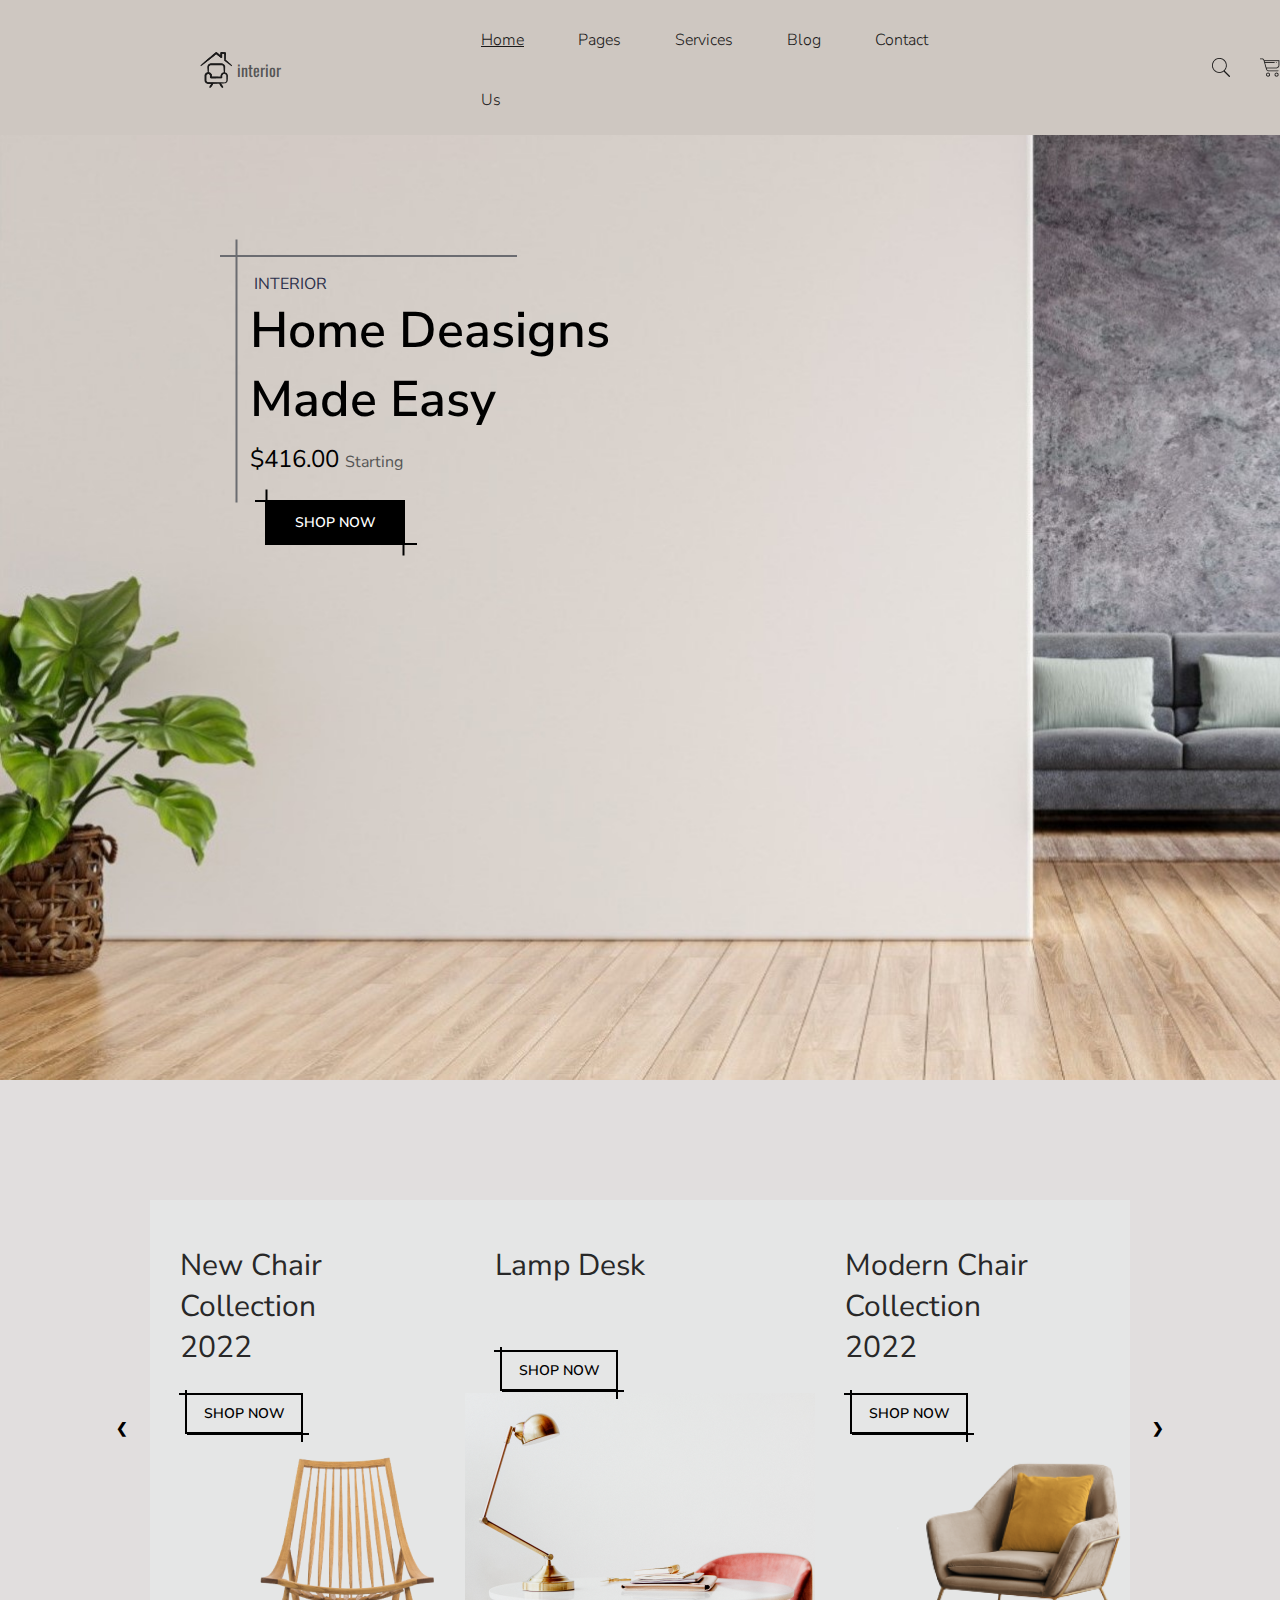
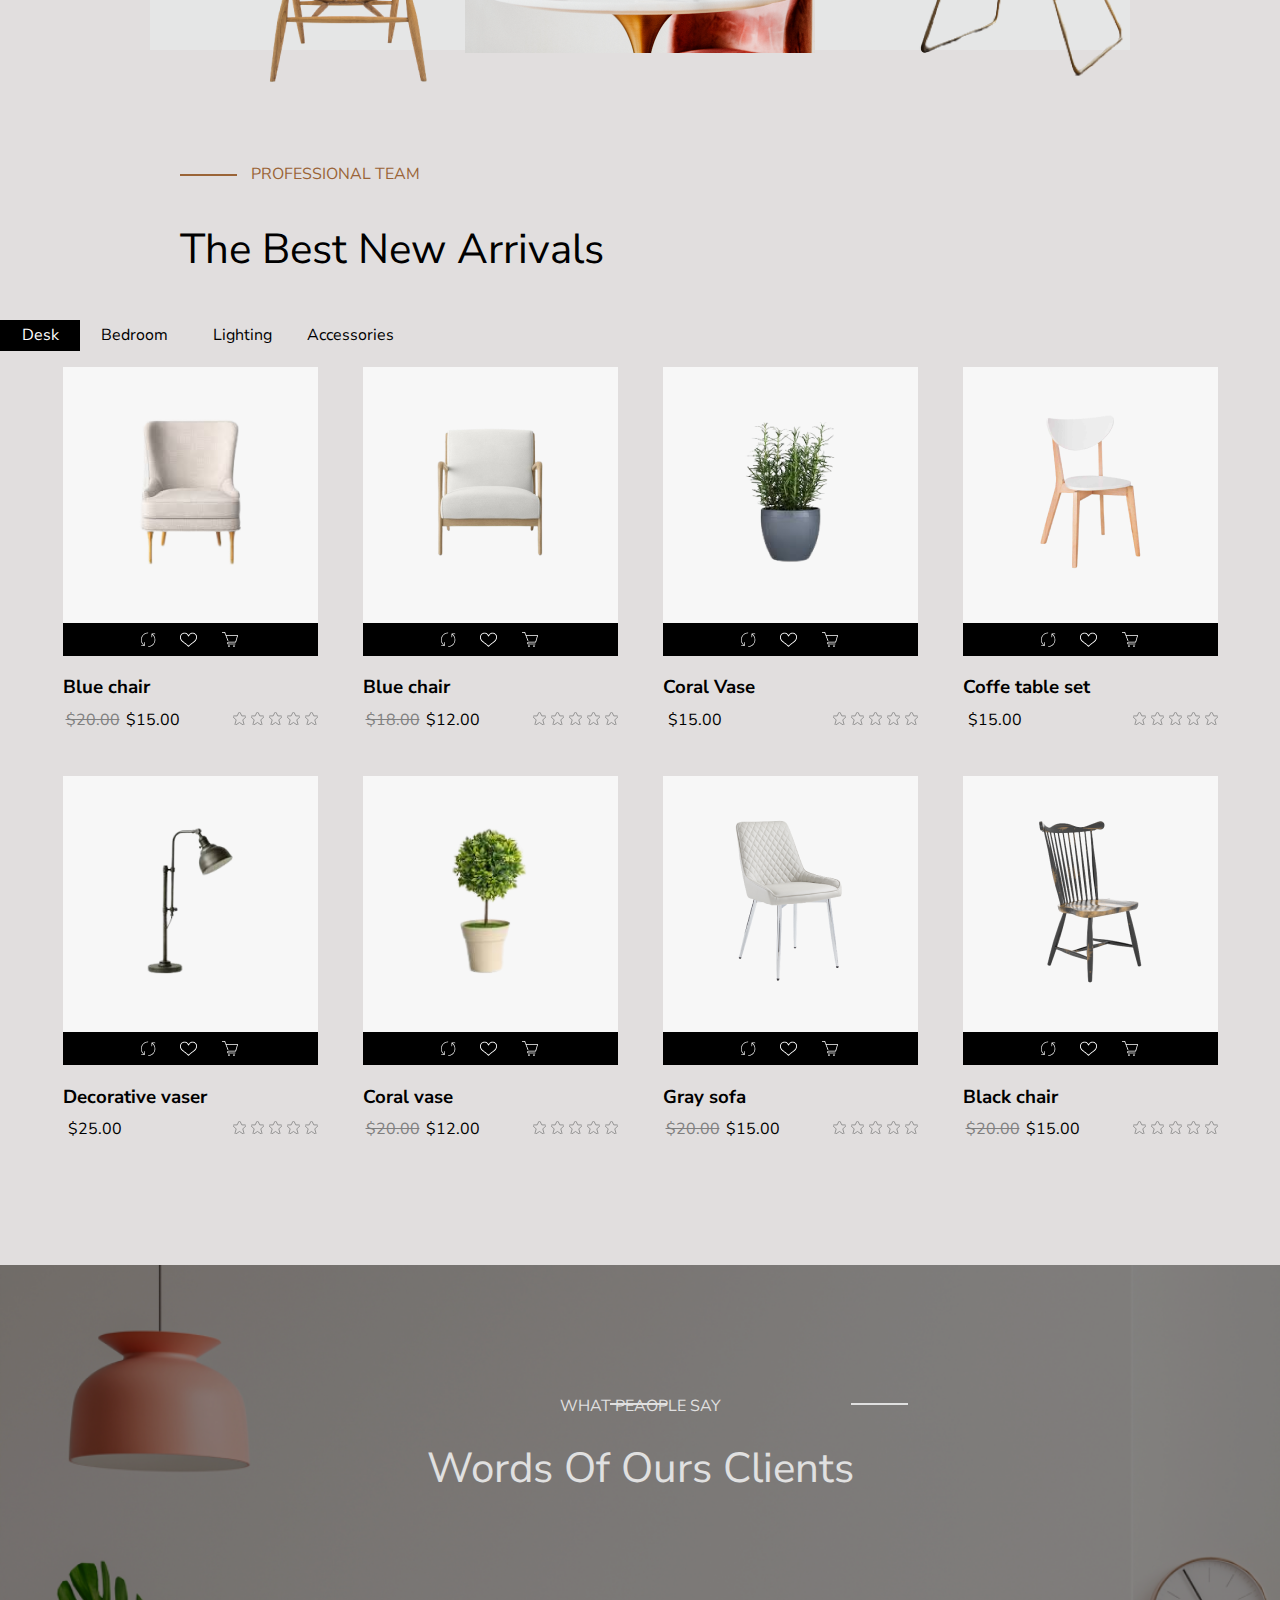
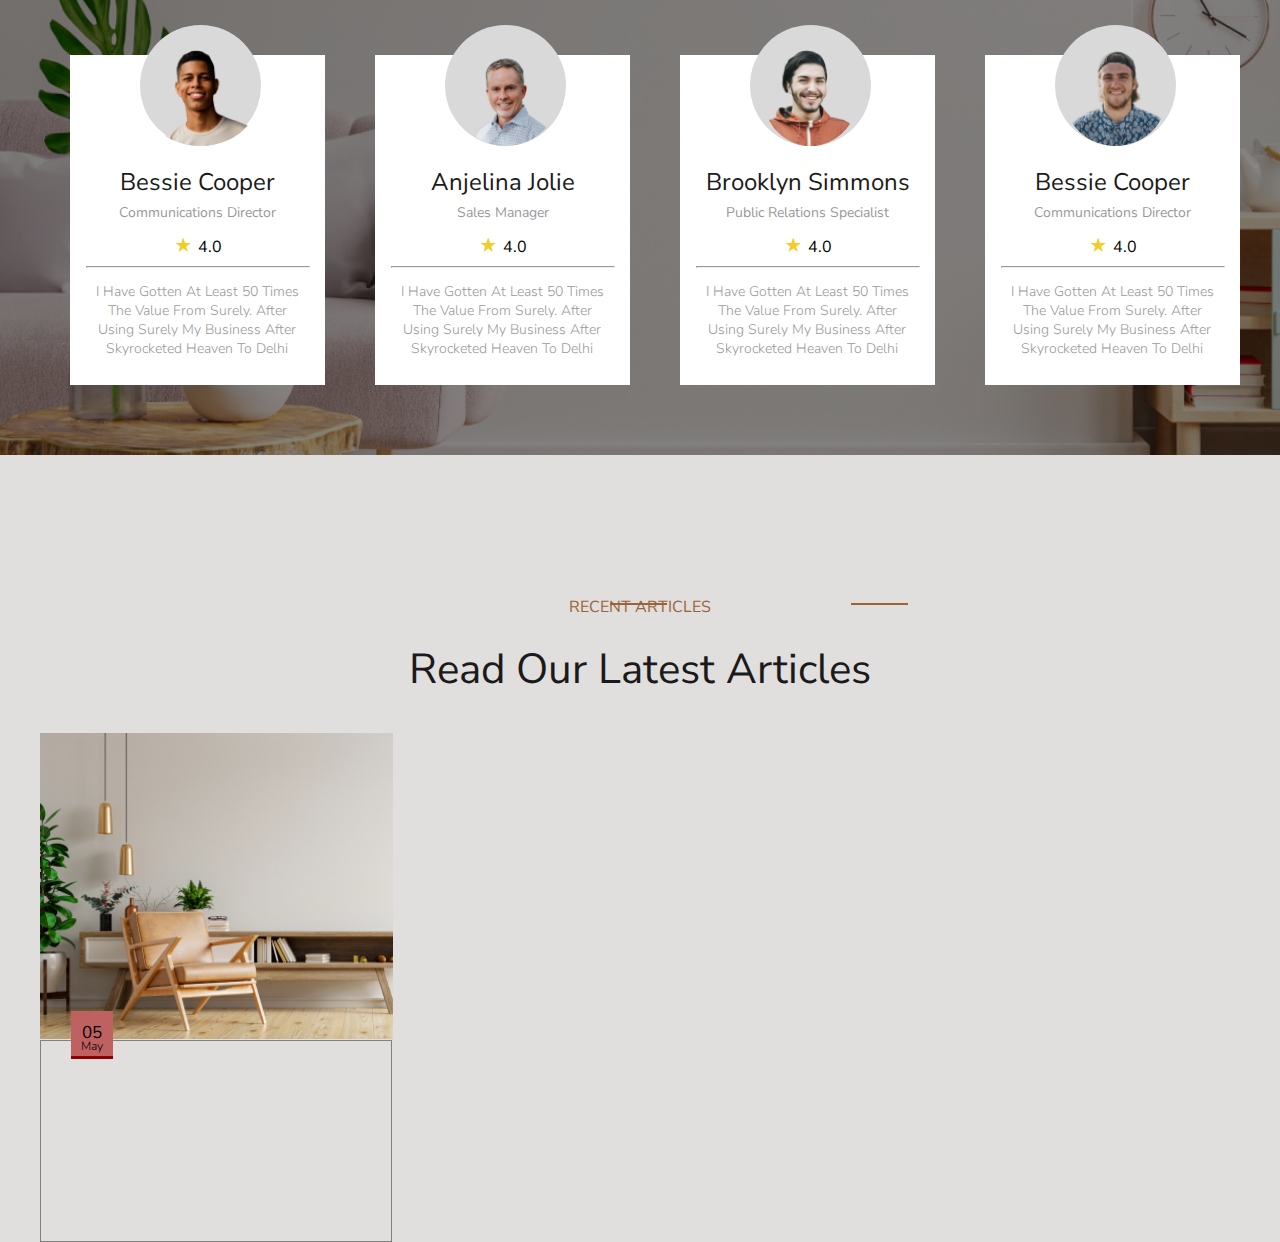
==== index.html @ dc1e921d "First" ====
<!DOCTYPE html>
<html lang="en">

<head>
    <meta charset="UTF-8">
    <meta name="viewport" content="width=device-width, initial-scale=1.0">
    <link rel="preconnect" href="https://fonts.googleapis.com">
    <link rel="preconnect" href="https://fonts.gstatic.com" crossorigin>
    <link href="https://fonts.googleapis.com/css2?family=Oswald:wght@200..700&display=swap" rel="stylesheet">
    <link rel="preconnect" href="https://fonts.googleapis.com">
    <link rel="preconnect" href="https://fonts.gstatic.com" crossorigin>
    <link href="https://fonts.googleapis.com/css2?family=Nunito+Sans:ital,opsz,wght@0,6..12,200..1000;1,6..12,200..1000&display=swap"
        rel="stylesheet">
    <link rel="apple-touch-icon" sizes="180x180" href="images/apple-touch-icon.png">
    <link rel="icon" type="image/png" sizes="32x32" href="images/favicon-32x32.png">
    <link rel="icon" type="image/png" sizes="16x16" href="images/favicon-16x16.png">
    <link rel="manifest" href="images/site.webmanifest">
    <link rel="stylesheet" href="styless/style_header.css">
    <link rel="stylesheet" href="styless/style_main.css">
    <title>MainPage</title>
</head>

<body>
    <header>
        <div class="container">
            <div class="nav">
                <div class="logo">
                    <img src="images/logo.png" width="32px" alt="">
                    <p class="logo_text">interior</p>
                </div>
                <div class="nav_list">
                    <a class="nav_item nav_home" href="#">Home</a>
                    <a class="nav_item" href="#">Pages</a>
                    <a class="nav_item" href="#">Services</a>
                    <a class="nav_item" href="#">Blog</a>
                    <a class="nav_item" href="#">Contact Us</a>
                </div>
                <div class="search">
                    <a href="#">
                        <img src="images/search.png" alt="">
                    </a>
                </div>
                <div>
                    <a href="#">
                        <img src="images/cart.png" alt="">
                    </a>
                </div>
            </div>
            <div class="header_down">
                <hr class="line1">
                <div class="header_title">
                    <h3>INTERIOR</h3>
                    <h1>Home Deasigns Made Easy</h1>
                </div>
                <div class="title_down">
                    <p>$416.00 <span class="title_span">Starting</span></p>
                </div>
                <div class="header_btn">
                    <hr class="Tophr">
                    <a href="">SHOP NOW</a>
                    <hr class="bottomhr">
                    <hr class="Lefthr">
                    <hr class="righthr">
                </div>
                <hr class="line2">
            </div>
        </div>
    </header>



    <main>
        <section class="sec1">
            <div class="slideshow_container">
                <div class="block_card">
                    <h2>New Chair Collection 2022</h2>
                    <div class="card_btn">
                        <hr class="Tophr_card">
                        <a href="#">SHOP NOW</a>
                        <hr class="bottomhr_card">
                        <hr class="Lefthr_card">
                        <hr class="righthr_card">
                    </div>
                    <div class="card_img">
                        <img src="images/image-asset-removebg-preview 1.png" alt="Крісло">
                    </div>
                </div>
                <div class="block_card block_card2">
                    <h2>Lamp Desk</h2>
                    <div class="card_btn">
                        <hr class="Tophr_card">
                        <a href="#">SHOP NOW</a>
                        <hr class="bottomhr_card">
                        <hr class="Lefthr_card">
                        <hr class="righthr_card">
                    </div>
                    <div class="card_img card_desk">
                        <img src="images/desk-lamp-marble-table 1.png" alt="Крісло">
                    </div>
                </div>
                <div class="block_card">
                    <h2>Modern Chair Collection 2022</h2>
                    <div class="card_btn">
                        <hr class="Tophr_card">
                        <a href="#">SHOP NOW</a>
                        <hr class="bottomhr_card">
                        <hr class="Lefthr_card">
                        <hr class="righthr_card">
                    </div>
                    <div class="card_img">
                        <img src="images/picture-frame-by-velvet-armchair-removebg-preview 1.png" alt="Крісло">
                    </div>
                </div>
                <a class="prev" onclick="plusSlides(-1)">&#10094;</a>
                <a class="next" onclick="plusSlides(1)">&#10095;</a>
            </div>
        </section>

        <section class="sec2">
            <div class="container2">
                <hr>
                <h2 class="h2_sec2">PROFESSIONAL TEAM</h2>
            </div>
            <div class="main_text_sec2">
                <p>The Best New Arrivals</p>
            </div>
            <div class="buttons_sec2">
                <button class="main_btn"><a class="btn_link1" href="#">Desk</a></button>
                <button class="btn_sec2"><a class="btn_link" href="#">Bedroom</a></button>
                <button class="btn_sec2"><a class="btn_link" href="#">Lighting</a></button>
                <button class="btn_sec2"><a class="btn_link" href="#">Accessories</a></button>
            </div>
            <div class="Main_grid">
                <div>
                    <ul class="grid">
                        <li class="grid__item">
                            <article class="product">
                                <div class="product_item">
                                    <div class="product_image">
                                        <img src="images/chair1.png" alt="">
                                    </div>
                                </div>
                                <div class="product_action">
                                    <a class="action_item arrows" href=""><img src="images/circle_arrow.png"
                                            alt=""></a>
                                    <a class="action_item heart" href=""><img src="images/heart.png" alt=""></a>
                                    <a class="action_item act_cart" href=""><img src="images/cart_item.png"
                                            alt=""></a>
                                </div>
                                <div class="product_info">
                                    <h3 class="product_name">Blue chair</h2>
                                        <p class="product_price"><span>$20.00</span> $15.00</p>
                                    </div>
                                    <div class="stars">
                                        <a href="#" class="star-5">
                                            <svg class="star" width="13" height="13" viewBox="0 0 152 151" fill="none"
                                                xmlns="http://www.w3.org/2000/svg">
                                                <path
                                                    d="M116.805 149.588C118.072 150.433 119.534 150.855 
                                                    120.989 150.855C122.55 150.855 124.11  150.372 125.437 149.407C127.985 147.545 
                                                    129.101 144.289 128.234 141.251L114.378 
                                                    92.7403L148.934 58.1838C151.09 56.0354 151.731 52.7863 150.57 49.9669C149.409 
                                                    47.155 146.65 45.3156 143.605 45.3156H103.04L82.505 
                                                    4.25334C79.9495 -0.850234 71.5742 -0.850234 69.0186 
                                                    4.25334L48.4837 45.3156H7.91146C4.86591 45.3156 2.10681 
                                                    47.155 0.945881 49.9669C-0.215049 52.7863 0.425724 56.0354 2.58174 
                                                    58.1838L37.1383 92.7403L23.2825 141.251C22.4156 144.289 23.5313 147.545 
                                                    26.0793 149.407C28.6424 151.277 32.0875 151.337 34.7109 149.588L75.758
                                                     122.223L116.805 149.588Z"
                                                    fill="" />
                                            </svg>
                                        </a>
                                        <a href="#" class="star-4">
                                            <svg class="star" width="13" height="13" viewBox="0 0 152 151" fill="none"
                                                xmlns="http://www.w3.org/2000/svg">
                                                <path
                                                    d="M116.805 149.588C118.072 150.433 119.534 150.855 
                                                    120.989 150.855C122.55 150.855 124.11  150.372 125.437 149.407C127.985 147.545 
                                                    129.101 144.289 128.234 141.251L114.378 
                                                    92.7403L148.934 58.1838C151.09 56.0354 151.731 52.7863 150.57 49.9669C149.409 
                                                    47.155 146.65 45.3156 143.605 45.3156H103.04L82.505 
                                                    4.25334C79.9495 -0.850234 71.5742 -0.850234 69.0186 
                                                    4.25334L48.4837 45.3156H7.91146C4.86591 45.3156 2.10681 
                                                    47.155 0.945881 49.9669C-0.215049 52.7863 0.425724 56.0354 2.58174 
                                                    58.1838L37.1383 92.7403L23.2825 141.251C22.4156 144.289 23.5313 147.545 
                                                    26.0793 149.407C28.6424 151.277 32.0875 151.337 34.7109 149.588L75.758
                                                     122.223L116.805 149.588Z"
                                                    fill="" />
                                            </svg>
                                        </a>
                                        <a href="#" class="star-3">
                                            <svg class="star" width="13" height="13" viewBox="0 0 152 151" fill="none"
                                                xmlns="http://www.w3.org/2000/svg">
                                                <path
                                                    d="M116.805 149.588C118.072 150.433 119.534 150.855 
                                                    120.989 150.855C122.55 150.855 124.11  150.372 125.437 149.407C127.985 147.545 
                                                    129.101 144.289 128.234 141.251L114.378 
                                                    92.7403L148.934 58.1838C151.09 56.0354 151.731 52.7863 150.57 49.9669C149.409 
                                                    47.155 146.65 45.3156 143.605 45.3156H103.04L82.505 
                                                    4.25334C79.9495 -0.850234 71.5742 -0.850234 69.0186 
                                                    4.25334L48.4837 45.3156H7.91146C4.86591 45.3156 2.10681 
                                                    47.155 0.945881 49.9669C-0.215049 52.7863 0.425724 56.0354 2.58174 
                                                    58.1838L37.1383 92.7403L23.2825 141.251C22.4156 144.289 23.5313 147.545 
                                                    26.0793 149.407C28.6424 151.277 32.0875 151.337 34.7109 149.588L75.758
                                                     122.223L116.805 149.588Z"
                                                    fill="" />
                                            </svg>
                                        </a>
                                        <a href="#" class="star-2">
                                            <svg class="star" width="13" height="13" viewBox="0 0 152 151" fill="none"
                                                xmlns="http://www.w3.org/2000/svg">
                                                <path
                                                    d="M116.805 149.588C118.072 150.433 119.534 150.855 
                                                    120.989 150.855C122.55 150.855 124.11  150.372 125.437 149.407C127.985 147.545 
                                                    129.101 144.289 128.234 141.251L114.378 
                                                    92.7403L148.934 58.1838C151.09 56.0354 151.731 52.7863 150.57 49.9669C149.409 
                                                    47.155 146.65 45.3156 143.605 45.3156H103.04L82.505 
                                                    4.25334C79.9495 -0.850234 71.5742 -0.850234 69.0186 
                                                    4.25334L48.4837 45.3156H7.91146C4.86591 45.3156 2.10681 
                                                    47.155 0.945881 49.9669C-0.215049 52.7863 0.425724 56.0354 2.58174 
                                                    58.1838L37.1383 92.7403L23.2825 141.251C22.4156 144.289 23.5313 147.545 
                                                    26.0793 149.407C28.6424 151.277 32.0875 151.337 34.7109 149.588L75.758
                                                     122.223L116.805 149.588Z"
                                                    fill="" />
                                            </svg>
                                        </a>
                                        <a href="#" class="star-1">
                                            <svg class="star" width="13" height="13" viewBox="0 0 152 151" fill="none"
                                                xmlns="http://www.w3.org/2000/svg">
                                                <path
                                                    d="M116.805 149.588C118.072 150.433 119.534 150.855 
                                                    120.989 150.855C122.55 150.855 124.11  150.372 125.437 149.407C127.985 147.545 
                                                    129.101 144.289 128.234 141.251L114.378 
                                                    92.7403L148.934 58.1838C151.09 56.0354 151.731 52.7863 150.57 49.9669C149.409 
                                                    47.155 146.65 45.3156 143.605 45.3156H103.04L82.505 
                                                    4.25334C79.9495 -0.850234 71.5742 -0.850234 69.0186 
                                                    4.25334L48.4837 45.3156H7.91146C4.86591 45.3156 2.10681 
                                                    47.155 0.945881 49.9669C-0.215049 52.7863 0.425724 56.0354 2.58174 
                                                    58.1838L37.1383 92.7403L23.2825 141.251C22.4156 144.289 23.5313 147.545 
                                                    26.0793 149.407C28.6424 151.277 32.0875 151.337 34.7109 149.588L75.758
                                                     122.223L116.805 149.588Z"
                                                    fill="" />
                                            </svg>
                                        </a>
                                    </div>

                            </article>
                        </li>
                        <li class="grid__item">
                            <article class="product">
                                <div class="product_item">
                                    <div class="product_image">
                                        <img src="images/chait2.png" alt="">
                                    </div>
                                </div>
                                <div class="product_action">
                                    <a class="action_item arrows" href=""><img src="images/circle_arrow.png"
                                            alt=""></a>
                                    <a class="action_item heart" href=""><img src="images/heart.png" alt=""></a>
                                    <a class="action_item act_cart" href=""><img src="images/cart_item.png"
                                            alt=""></a>
                                </div>
                                <div class="product_info">
                                    <h3 class="product_name">Blue chair</h2>
                                        <p class="product_price"><span>$18.00</span> $12.00</p>
                                    </div>
                                    <div class="stars">
                                        <a href="#" class="star-5">
                                            <svg class="star" width="13" height="13" viewBox="0 0 152 151" fill="none"
                                                xmlns="http://www.w3.org/2000/svg">
                                                <path
                                                    d="M116.805 149.588C118.072 150.433 119.534 150.855 
                                                    120.989 150.855C122.55 150.855 124.11  150.372 125.437 149.407C127.985 147.545 
                                                    129.101 144.289 128.234 141.251L114.378 
                                                    92.7403L148.934 58.1838C151.09 56.0354 151.731 52.7863 150.57 49.9669C149.409 
                                                    47.155 146.65 45.3156 143.605 45.3156H103.04L82.505 
                                                    4.25334C79.9495 -0.850234 71.5742 -0.850234 69.0186 
                                                    4.25334L48.4837 45.3156H7.91146C4.86591 45.3156 2.10681 
                                                    47.155 0.945881 49.9669C-0.215049 52.7863 0.425724 56.0354 2.58174 
                                                    58.1838L37.1383 92.7403L23.2825 141.251C22.4156 144.289 23.5313 147.545 
                                                    26.0793 149.407C28.6424 151.277 32.0875 151.337 34.7109 149.588L75.758
                                                     122.223L116.805 149.588Z"
                                                    fill="" />
                                            </svg>
                                        </a>
                                        <a href="#" class="star-4">
                                            <svg class="star" width="13" height="13" viewBox="0 0 152 151" fill="none"
                                                xmlns="http://www.w3.org/2000/svg">
                                                <path
                                                    d="M116.805 149.588C118.072 150.433 119.534 150.855 
                                                    120.989 150.855C122.55 150.855 124.11  150.372 125.437 149.407C127.985 147.545 
                                                    129.101 144.289 128.234 141.251L114.378 
                                                    92.7403L148.934 58.1838C151.09 56.0354 151.731 52.7863 150.57 49.9669C149.409 
                                                    47.155 146.65 45.3156 143.605 45.3156H103.04L82.505 
                                                    4.25334C79.9495 -0.850234 71.5742 -0.850234 69.0186 
                                                    4.25334L48.4837 45.3156H7.91146C4.86591 45.3156 2.10681 
                                                    47.155 0.945881 49.9669C-0.215049 52.7863 0.425724 56.0354 2.58174 
                                                    58.1838L37.1383 92.7403L23.2825 141.251C22.4156 144.289 23.5313 147.545 
                                                    26.0793 149.407C28.6424 151.277 32.0875 151.337 34.7109 149.588L75.758
                                                     122.223L116.805 149.588Z"
                                                    fill="" />
                                            </svg>
                                        </a>
                                        <a href="#" class="star-3">
                                            <svg class="star" width="13" height="13" viewBox="0 0 152 151" fill="none"
                                                xmlns="http://www.w3.org/2000/svg">
                                                <path
                                                    d="M116.805 149.588C118.072 150.433 119.534 150.855 
                                                    120.989 150.855C122.55 150.855 124.11  150.372 125.437 149.407C127.985 147.545 
                                                    129.101 144.289 128.234 141.251L114.378 
                                                    92.7403L148.934 58.1838C151.09 56.0354 151.731 52.7863 150.57 49.9669C149.409 
                                                    47.155 146.65 45.3156 143.605 45.3156H103.04L82.505 
                                                    4.25334C79.9495 -0.850234 71.5742 -0.850234 69.0186 
                                                    4.25334L48.4837 45.3156H7.91146C4.86591 45.3156 2.10681 
                                                    47.155 0.945881 49.9669C-0.215049 52.7863 0.425724 56.0354 2.58174 
                                                    58.1838L37.1383 92.7403L23.2825 141.251C22.4156 144.289 23.5313 147.545 
                                                    26.0793 149.407C28.6424 151.277 32.0875 151.337 34.7109 149.588L75.758
                                                     122.223L116.805 149.588Z"
                                                    fill="" />
                                            </svg>
                                        </a>
                                        <a href="#" class="star-2">
                                            <svg class="star" width="13" height="13" viewBox="0 0 152 151" fill="none"
                                                xmlns="http://www.w3.org/2000/svg">
                                                <path
                                                    d="M116.805 149.588C118.072 150.433 119.534 150.855 
                                                    120.989 150.855C122.55 150.855 124.11  150.372 125.437 149.407C127.985 147.545 
                                                    129.101 144.289 128.234 141.251L114.378 
                                                    92.7403L148.934 58.1838C151.09 56.0354 151.731 52.7863 150.57 49.9669C149.409 
                                                    47.155 146.65 45.3156 143.605 45.3156H103.04L82.505 
                                                    4.25334C79.9495 -0.850234 71.5742 -0.850234 69.0186 
                                                    4.25334L48.4837 45.3156H7.91146C4.86591 45.3156 2.10681 
                                                    47.155 0.945881 49.9669C-0.215049 52.7863 0.425724 56.0354 2.58174 
                                                    58.1838L37.1383 92.7403L23.2825 141.251C22.4156 144.289 23.5313 147.545 
                                                    26.0793 149.407C28.6424 151.277 32.0875 151.337 34.7109 149.588L75.758
                                                     122.223L116.805 149.588Z"
                                                    fill="" />
                                            </svg>
                                        </a>
                                        <a href="#" class="star-1">
                                            <svg class="star" width="13" height="13" viewBox="0 0 152 151" fill="none"
                                                xmlns="http://www.w3.org/2000/svg">
                                                <path
                                                    d="M116.805 149.588C118.072 150.433 119.534 150.855 
                                                    120.989 150.855C122.55 150.855 124.11  150.372 125.437 149.407C127.985 147.545 
                                                    129.101 144.289 128.234 141.251L114.378 
                                                    92.7403L148.934 58.1838C151.09 56.0354 151.731 52.7863 150.57 49.9669C149.409 
                                                    47.155 146.65 45.3156 143.605 45.3156H103.04L82.505 
                                                    4.25334C79.9495 -0.850234 71.5742 -0.850234 69.0186 
                                                    4.25334L48.4837 45.3156H7.91146C4.86591 45.3156 2.10681 
                                                    47.155 0.945881 49.9669C-0.215049 52.7863 0.425724 56.0354 2.58174 
                                                    58.1838L37.1383 92.7403L23.2825 141.251C22.4156 144.289 23.5313 147.545 
                                                    26.0793 149.407C28.6424 151.277 32.0875 151.337 34.7109 149.588L75.758
                                                     122.223L116.805 149.588Z"
                                                    fill="" />
                                            </svg>
                                        </a>
                                    </div>

                            </article>
                        </li>
                        <li class="grid__item">
                            <article class="product">
                                <div class="product_item">
                                    <div class="product_image">
                                        <img src="images/vase1.png" alt="">
                                    </div>
                                </div>
                                <div class="product_action">
                                    <a class="action_item arrows" href=""><img src="images/circle_arrow.png"
                                            alt=""></a>
                                    <a class="action_item heart" href=""><img src="images/heart.png" alt=""></a>
                                    <a class="action_item act_cart" href=""><img src="images/cart_item.png"
                                            alt=""></a>
                                </div>
                                <div class="product_info">
                                    <h3 class="product_name">Coral Vase</h2>
                                        <p class="product_price"><span></span>$15.00</p>
                                    </div>
                                    <div class="stars">
                                        <a href="#" class="star-5">
                                            <svg class="star" width="13" height="13" viewBox="0 0 152 151" fill="none"
                                                xmlns="http://www.w3.org/2000/svg">
                                                <path
                                                    d="M116.805 149.588C118.072 150.433 119.534 150.855 
                                                    120.989 150.855C122.55 150.855 124.11  150.372 125.437 149.407C127.985 147.545 
                                                    129.101 144.289 128.234 141.251L114.378 
                                                    92.7403L148.934 58.1838C151.09 56.0354 151.731 52.7863 150.57 49.9669C149.409 
                                                    47.155 146.65 45.3156 143.605 45.3156H103.04L82.505 
                                                    4.25334C79.9495 -0.850234 71.5742 -0.850234 69.0186 
                                                    4.25334L48.4837 45.3156H7.91146C4.86591 45.3156 2.10681 
                                                    47.155 0.945881 49.9669C-0.215049 52.7863 0.425724 56.0354 2.58174 
                                                    58.1838L37.1383 92.7403L23.2825 141.251C22.4156 144.289 23.5313 147.545 
                                                    26.0793 149.407C28.6424 151.277 32.0875 151.337 34.7109 149.588L75.758
                                                     122.223L116.805 149.588Z"
                                                    fill="" />
                                            </svg>
                                        </a>
                                        <a href="#" class="star-4">
                                            <svg class="star" width="13" height="13" viewBox="0 0 152 151" fill="none"
                                                xmlns="http://www.w3.org/2000/svg">
                                                <path
                                                    d="M116.805 149.588C118.072 150.433 119.534 150.855 
                                                    120.989 150.855C122.55 150.855 124.11  150.372 125.437 149.407C127.985 147.545 
                                                    129.101 144.289 128.234 141.251L114.378 
                                                    92.7403L148.934 58.1838C151.09 56.0354 151.731 52.7863 150.57 49.9669C149.409 
                                                    47.155 146.65 45.3156 143.605 45.3156H103.04L82.505 
                                                    4.25334C79.9495 -0.850234 71.5742 -0.850234 69.0186 
                                                    4.25334L48.4837 45.3156H7.91146C4.86591 45.3156 2.10681 
                                                    47.155 0.945881 49.9669C-0.215049 52.7863 0.425724 56.0354 2.58174 
                                                    58.1838L37.1383 92.7403L23.2825 141.251C22.4156 144.289 23.5313 147.545 
                                                    26.0793 149.407C28.6424 151.277 32.0875 151.337 34.7109 149.588L75.758
                                                     122.223L116.805 149.588Z"
                                                    fill="" />
                                            </svg>
                                        </a>
                                        <a href="#" class="star-3">
                                            <svg class="star" width="13" height="13" viewBox="0 0 152 151" fill="none"
                                                xmlns="http://www.w3.org/2000/svg">
                                                <path
                                                    d="M116.805 149.588C118.072 150.433 119.534 150.855 
                                                    120.989 150.855C122.55 150.855 124.11  150.372 125.437 149.407C127.985 147.545 
                                                    129.101 144.289 128.234 141.251L114.378 
                                                    92.7403L148.934 58.1838C151.09 56.0354 151.731 52.7863 150.57 49.9669C149.409 
                                                    47.155 146.65 45.3156 143.605 45.3156H103.04L82.505 
                                                    4.25334C79.9495 -0.850234 71.5742 -0.850234 69.0186 
                                                    4.25334L48.4837 45.3156H7.91146C4.86591 45.3156 2.10681 
                                                    47.155 0.945881 49.9669C-0.215049 52.7863 0.425724 56.0354 2.58174 
                                                    58.1838L37.1383 92.7403L23.2825 141.251C22.4156 144.289 23.5313 147.545 
                                                    26.0793 149.407C28.6424 151.277 32.0875 151.337 34.7109 149.588L75.758
                                                     122.223L116.805 149.588Z"
                                                    fill="" />
                                            </svg>
                                        </a>
                                        <a href="#" class="star-2">
                                            <svg class="star" width="13" height="13" viewBox="0 0 152 151" fill="none"
                                                xmlns="http://www.w3.org/2000/svg">
                                                <path
                                                    d="M116.805 149.588C118.072 150.433 119.534 150.855 
                                                    120.989 150.855C122.55 150.855 124.11  150.372 125.437 149.407C127.985 147.545 
                                                    129.101 144.289 128.234 141.251L114.378 
                                                    92.7403L148.934 58.1838C151.09 56.0354 151.731 52.7863 150.57 49.9669C149.409 
                                                    47.155 146.65 45.3156 143.605 45.3156H103.04L82.505 
                                                    4.25334C79.9495 -0.850234 71.5742 -0.850234 69.0186 
                                                    4.25334L48.4837 45.3156H7.91146C4.86591 45.3156 2.10681 
                                                    47.155 0.945881 49.9669C-0.215049 52.7863 0.425724 56.0354 2.58174 
                                                    58.1838L37.1383 92.7403L23.2825 141.251C22.4156 144.289 23.5313 147.545 
                                                    26.0793 149.407C28.6424 151.277 32.0875 151.337 34.7109 149.588L75.758
                                                     122.223L116.805 149.588Z"
                                                    fill="" />
                                            </svg>
                                        </a>
                                        <a href="#" class="star-1">
                                            <svg class="star" width="13" height="13" viewBox="0 0 152 151" fill="none"
                                                xmlns="http://www.w3.org/2000/svg">
                                                <path
                                                    d="M116.805 149.588C118.072 150.433 119.534 150.855 
                                                    120.989 150.855C122.55 150.855 124.11  150.372 125.437 149.407C127.985 147.545 
                                                    129.101 144.289 128.234 141.251L114.378 
                                                    92.7403L148.934 58.1838C151.09 56.0354 151.731 52.7863 150.57 49.9669C149.409 
                                                    47.155 146.65 45.3156 143.605 45.3156H103.04L82.505 
                                                    4.25334C79.9495 -0.850234 71.5742 -0.850234 69.0186 
                                                    4.25334L48.4837 45.3156H7.91146C4.86591 45.3156 2.10681 
                                                    47.155 0.945881 49.9669C-0.215049 52.7863 0.425724 56.0354 2.58174 
                                                    58.1838L37.1383 92.7403L23.2825 141.251C22.4156 144.289 23.5313 147.545 
                                                    26.0793 149.407C28.6424 151.277 32.0875 151.337 34.7109 149.588L75.758
                                                     122.223L116.805 149.588Z"
                                                    fill="" />
                                            </svg>
                                        </a>
                                    </div>

                            </article>
                        </li>
                        <li class="grid__item">
                            <article class="product">
                                <div class="product_item">
                                    <div class="product_image">
                                        <img src="images/chair3.png" alt="">
                                    </div>
                                </div>
                                <div class="product_action">
                                    <a class="action_item arrows" href=""><img src="images/circle_arrow.png"
                                            alt=""></a>
                                    <a class="action_item heart" href=""><img src="images/heart.png" alt=""></a>
                                    <a class="action_item act_cart" href=""><img src="images/cart_item.png"
                                            alt=""></a>
                                </div>
                                <div class="product_info">
                                    <h3 class="product_name">Coffe table set</h3>
                                            <p class="product_price"><span></span>$15.00</p>
                                    </div>
                                    <div class="stars">
                                        <a href="#" class="star-5">
                                            <svg class="star" width="13" height="13" viewBox="0 0 152 151" fill="none"
                                                xmlns="http://www.w3.org/2000/svg">
                                                <path
                                                    d="M116.805 149.588C118.072 150.433 119.534 150.855 
                                                    120.989 150.855C122.55 150.855 124.11  150.372 125.437 149.407C127.985 147.545 
                                                    129.101 144.289 128.234 141.251L114.378 
                                                    92.7403L148.934 58.1838C151.09 56.0354 151.731 52.7863 150.57 49.9669C149.409 
                                                    47.155 146.65 45.3156 143.605 45.3156H103.04L82.505 
                                                    4.25334C79.9495 -0.850234 71.5742 -0.850234 69.0186 
                                                    4.25334L48.4837 45.3156H7.91146C4.86591 45.3156 2.10681 
                                                    47.155 0.945881 49.9669C-0.215049 52.7863 0.425724 56.0354 2.58174 
                                                    58.1838L37.1383 92.7403L23.2825 141.251C22.4156 144.289 23.5313 147.545 
                                                    26.0793 149.407C28.6424 151.277 32.0875 151.337 34.7109 149.588L75.758
                                                     122.223L116.805 149.588Z"
                                                    fill="" />
                                            </svg>
                                        </a>
                                        <a href="#" class="star-4">
                                            <svg class="star" width="13" height="13" viewBox="0 0 152 151" fill="none"
                                                xmlns="http://www.w3.org/2000/svg">
                                                <path
                                                    d="M116.805 149.588C118.072 150.433 119.534 150.855 
                                                    120.989 150.855C122.55 150.855 124.11  150.372 125.437 149.407C127.985 147.545 
                                                    129.101 144.289 128.234 141.251L114.378 
                                                    92.7403L148.934 58.1838C151.09 56.0354 151.731 52.7863 150.57 49.9669C149.409 
                                                    47.155 146.65 45.3156 143.605 45.3156H103.04L82.505 
                                                    4.25334C79.9495 -0.850234 71.5742 -0.850234 69.0186 
                                                    4.25334L48.4837 45.3156H7.91146C4.86591 45.3156 2.10681 
                                                    47.155 0.945881 49.9669C-0.215049 52.7863 0.425724 56.0354 2.58174 
                                                    58.1838L37.1383 92.7403L23.2825 141.251C22.4156 144.289 23.5313 147.545 
                                                    26.0793 149.407C28.6424 151.277 32.0875 151.337 34.7109 149.588L75.758
                                                     122.223L116.805 149.588Z"
                                                    fill="" />
                                            </svg>
                                        </a>
                                        <a href="#" class="star-3">
                                            <svg class="star" width="13" height="13" viewBox="0 0 152 151" fill="none"
                                                xmlns="http://www.w3.org/2000/svg">
                                                <path
                                                    d="M116.805 149.588C118.072 150.433 119.534 150.855 
                                                    120.989 150.855C122.55 150.855 124.11  150.372 125.437 149.407C127.985 147.545 
                                                    129.101 144.289 128.234 141.251L114.378 
                                                    92.7403L148.934 58.1838C151.09 56.0354 151.731 52.7863 150.57 49.9669C149.409 
                                                    47.155 146.65 45.3156 143.605 45.3156H103.04L82.505 
                                                    4.25334C79.9495 -0.850234 71.5742 -0.850234 69.0186 
                                                    4.25334L48.4837 45.3156H7.91146C4.86591 45.3156 2.10681 
                                                    47.155 0.945881 49.9669C-0.215049 52.7863 0.425724 56.0354 2.58174 
                                                    58.1838L37.1383 92.7403L23.2825 141.251C22.4156 144.289 23.5313 147.545 
                                                    26.0793 149.407C28.6424 151.277 32.0875 151.337 34.7109 149.588L75.758
                                                     122.223L116.805 149.588Z"
                                                    fill="" />
                                            </svg>
                                        </a>
                                        <a href="#" class="star-2">
                                            <svg class="star" width="13" height="13" viewBox="0 0 152 151" fill="none"
                                                xmlns="http://www.w3.org/2000/svg">
                                                <path
                                                    d="M116.805 149.588C118.072 150.433 119.534 150.855 
                                                    120.989 150.855C122.55 150.855 124.11  150.372 125.437 149.407C127.985 147.545 
                                                    129.101 144.289 128.234 141.251L114.378 
                                                    92.7403L148.934 58.1838C151.09 56.0354 151.731 52.7863 150.57 49.9669C149.409 
                                                    47.155 146.65 45.3156 143.605 45.3156H103.04L82.505 
                                                    4.25334C79.9495 -0.850234 71.5742 -0.850234 69.0186 
                                                    4.25334L48.4837 45.3156H7.91146C4.86591 45.3156 2.10681 
                                                    47.155 0.945881 49.9669C-0.215049 52.7863 0.425724 56.0354 2.58174 
                                                    58.1838L37.1383 92.7403L23.2825 141.251C22.4156 144.289 23.5313 147.545 
                                                    26.0793 149.407C28.6424 151.277 32.0875 151.337 34.7109 149.588L75.758
                                                     122.223L116.805 149.588Z"
                                                    fill="" />
                                            </svg>
                                        </a>
                                        <a href="#" class="star-1">
                                            <svg class="star" width="13" height="13" viewBox="0 0 152 151" fill="none"
                                                xmlns="http://www.w3.org/2000/svg">
                                                <path
                                                    d="M116.805 149.588C118.072 150.433 119.534 150.855 
                                                    120.989 150.855C122.55 150.855 124.11  150.372 125.437 149.407C127.985 147.545 
                                                    129.101 144.289 128.234 141.251L114.378 
                                                    92.7403L148.934 58.1838C151.09 56.0354 151.731 52.7863 150.57 49.9669C149.409 
                                                    47.155 146.65 45.3156 143.605 45.3156H103.04L82.505 
                                                    4.25334C79.9495 -0.850234 71.5742 -0.850234 69.0186 
                                                    4.25334L48.4837 45.3156H7.91146C4.86591 45.3156 2.10681 
                                                    47.155 0.945881 49.9669C-0.215049 52.7863 0.425724 56.0354 2.58174 
                                                    58.1838L37.1383 92.7403L23.2825 141.251C22.4156 144.289 23.5313 147.545 
                                                    26.0793 149.407C28.6424 151.277 32.0875 151.337 34.7109 149.588L75.758
                                                     122.223L116.805 149.588Z"
                                                    fill="" />
                                            </svg>
                                        </a>
                                    </div>

                            </article>
                        </li>
                        <li class="grid__item">
                            <article class="product">
                                <div class="product_item">
                                    <div class="product_image">
                                        <img src="images/light1.png" alt="">
                                    </div>
                                </div>
                                <div class="product_action">
                                    <a class="action_item arrows" href=""><img src="images/circle_arrow.png"
                                            alt=""></a>
                                    <a class="action_item heart" href=""><img src="images/heart.png" alt=""></a>
                                    <a class="action_item act_cart" href=""><img src="images/cart_item.png"
                                            alt=""></a>
                                </div>
                                <div class="product_info">
                                    <h3 class="product_name">Decorative vaser</h2>
                                        <p class="product_price"><span></span> $25.00</p>
                                    </div>
                                    <div class="stars">
                                        <a href="#" class="star-5">
                                            <svg class="star" width="13" height="13" viewBox="0 0 152 151" fill="none"
                                                xmlns="http://www.w3.org/2000/svg">
                                                <path
                                                    d="M116.805 149.588C118.072 150.433 119.534 150.855 
                                                    120.989 150.855C122.55 150.855 124.11  150.372 125.437 149.407C127.985 147.545 
                                                    129.101 144.289 128.234 141.251L114.378 
                                                    92.7403L148.934 58.1838C151.09 56.0354 151.731 52.7863 150.57 49.9669C149.409 
                                                    47.155 146.65 45.3156 143.605 45.3156H103.04L82.505 
                                                    4.25334C79.9495 -0.850234 71.5742 -0.850234 69.0186 
                                                    4.25334L48.4837 45.3156H7.91146C4.86591 45.3156 2.10681 
                                                    47.155 0.945881 49.9669C-0.215049 52.7863 0.425724 56.0354 2.58174 
                                                    58.1838L37.1383 92.7403L23.2825 141.251C22.4156 144.289 23.5313 147.545 
                                                    26.0793 149.407C28.6424 151.277 32.0875 151.337 34.7109 149.588L75.758
                                                     122.223L116.805 149.588Z"
                                                    fill="" />
                                            </svg>
                                        </a>
                                        <a href="#" class="star-4">
                                            <svg class="star" width="13" height="13" viewBox="0 0 152 151" fill="none"
                                                xmlns="http://www.w3.org/2000/svg">
                                                <path
                                                    d="M116.805 149.588C118.072 150.433 119.534 150.855 
                                                    120.989 150.855C122.55 150.855 124.11  150.372 125.437 149.407C127.985 147.545 
                                                    129.101 144.289 128.234 141.251L114.378 
                                                    92.7403L148.934 58.1838C151.09 56.0354 151.731 52.7863 150.57 49.9669C149.409 
                                                    47.155 146.65 45.3156 143.605 45.3156H103.04L82.505 
                                                    4.25334C79.9495 -0.850234 71.5742 -0.850234 69.0186 
                                                    4.25334L48.4837 45.3156H7.91146C4.86591 45.3156 2.10681 
                                                    47.155 0.945881 49.9669C-0.215049 52.7863 0.425724 56.0354 2.58174 
                                                    58.1838L37.1383 92.7403L23.2825 141.251C22.4156 144.289 23.5313 147.545 
                                                    26.0793 149.407C28.6424 151.277 32.0875 151.337 34.7109 149.588L75.758
                                                     122.223L116.805 149.588Z"
                                                    fill="" />
                                            </svg>
                                        </a>
                                        <a href="#" class="star-3">
                                            <svg class="star" width="13" height="13" viewBox="0 0 152 151" fill="none"
                                                xmlns="http://www.w3.org/2000/svg">
                                                <path
                                                    d="M116.805 149.588C118.072 150.433 119.534 150.855 
                                                    120.989 150.855C122.55 150.855 124.11  150.372 125.437 149.407C127.985 147.545 
                                                    129.101 144.289 128.234 141.251L114.378 
                                                    92.7403L148.934 58.1838C151.09 56.0354 151.731 52.7863 150.57 49.9669C149.409 
                                                    47.155 146.65 45.3156 143.605 45.3156H103.04L82.505 
                                                    4.25334C79.9495 -0.850234 71.5742 -0.850234 69.0186 
                                                    4.25334L48.4837 45.3156H7.91146C4.86591 45.3156 2.10681 
                                                    47.155 0.945881 49.9669C-0.215049 52.7863 0.425724 56.0354 2.58174 
                                                    58.1838L37.1383 92.7403L23.2825 141.251C22.4156 144.289 23.5313 147.545 
                                                    26.0793 149.407C28.6424 151.277 32.0875 151.337 34.7109 149.588L75.758
                                                     122.223L116.805 149.588Z"
                                                    fill="" />
                                            </svg>
                                        </a>
                                        <a href="#" class="star-2">
                                            <svg class="star" width="13" height="13" viewBox="0 0 152 151" fill="none"
                                                xmlns="http://www.w3.org/2000/svg">
                                                <path
                                                    d="M116.805 149.588C118.072 150.433 119.534 150.855 
                                                    120.989 150.855C122.55 150.855 124.11  150.372 125.437 149.407C127.985 147.545 
                                                    129.101 144.289 128.234 141.251L114.378 
                                                    92.7403L148.934 58.1838C151.09 56.0354 151.731 52.7863 150.57 49.9669C149.409 
                                                    47.155 146.65 45.3156 143.605 45.3156H103.04L82.505 
                                                    4.25334C79.9495 -0.850234 71.5742 -0.850234 69.0186 
                                                    4.25334L48.4837 45.3156H7.91146C4.86591 45.3156 2.10681 
                                                    47.155 0.945881 49.9669C-0.215049 52.7863 0.425724 56.0354 2.58174 
                                                    58.1838L37.1383 92.7403L23.2825 141.251C22.4156 144.289 23.5313 147.545 
                                                    26.0793 149.407C28.6424 151.277 32.0875 151.337 34.7109 149.588L75.758
                                                     122.223L116.805 149.588Z"
                                                    fill="" />
                                            </svg>
                                        </a>
                                        <a href="#" class="star-1">
                                            <svg class="star" width="13" height="13" viewBox="0 0 152 151" fill="none"
                                                xmlns="http://www.w3.org/2000/svg">
                                                <path
                                                    d="M116.805 149.588C118.072 150.433 119.534 150.855 
                                                    120.989 150.855C122.55 150.855 124.11  150.372 125.437 149.407C127.985 147.545 
                                                    129.101 144.289 128.234 141.251L114.378 
                                                    92.7403L148.934 58.1838C151.09 56.0354 151.731 52.7863 150.57 49.9669C149.409 
                                                    47.155 146.65 45.3156 143.605 45.3156H103.04L82.505 
                                                    4.25334C79.9495 -0.850234 71.5742 -0.850234 69.0186 
                                                    4.25334L48.4837 45.3156H7.91146C4.86591 45.3156 2.10681 
                                                    47.155 0.945881 49.9669C-0.215049 52.7863 0.425724 56.0354 2.58174 
                                                    58.1838L37.1383 92.7403L23.2825 141.251C22.4156 144.289 23.5313 147.545 
                                                    26.0793 149.407C28.6424 151.277 32.0875 151.337 34.7109 149.588L75.758
                                                     122.223L116.805 149.588Z"
                                                    fill="" />
                                            </svg>
                                        </a>
                                    </div>

                            </article>
                        </li>
                        <li class="grid__item">
                            <article class="product">
                                <div class="product_item">
                                    <div class="product_image">
                                        <img src="images/vase2.png" alt="">
                                    </div>
                                </div>
                                <div class="product_action">
                                    <a class="action_item arrows" href=""><img src="images/circle_arrow.png"
                                            alt=""></a>
                                    <a class="action_item heart" href=""><img src="images/heart.png" alt=""></a>
                                    <a class="action_item act_cart" href=""><img src="images/cart_item.png"
                                            alt=""></a>
                                </div>
                                <div class="product_info">
                                    <h3 class="product_name">Coral vase</h2>
                                        <p class="product_price"><span>$20.00</span> $12.00</p>
                                    </div>
                                    <div class="stars">
                                        <a href="#" class="star-5">
                                            <svg class="star" width="13" height="13" viewBox="0 0 152 151" fill="none"
                                                xmlns="http://www.w3.org/2000/svg">
                                                <path
                                                    d="M116.805 149.588C118.072 150.433 119.534 150.855 
                                                    120.989 150.855C122.55 150.855 124.11  150.372 125.437 149.407C127.985 147.545 
                                                    129.101 144.289 128.234 141.251L114.378 
                                                    92.7403L148.934 58.1838C151.09 56.0354 151.731 52.7863 150.57 49.9669C149.409 
                                                    47.155 146.65 45.3156 143.605 45.3156H103.04L82.505 
                                                    4.25334C79.9495 -0.850234 71.5742 -0.850234 69.0186 
                                                    4.25334L48.4837 45.3156H7.91146C4.86591 45.3156 2.10681 
                                                    47.155 0.945881 49.9669C-0.215049 52.7863 0.425724 56.0354 2.58174 
                                                    58.1838L37.1383 92.7403L23.2825 141.251C22.4156 144.289 23.5313 147.545 
                                                    26.0793 149.407C28.6424 151.277 32.0875 151.337 34.7109 149.588L75.758
                                                     122.223L116.805 149.588Z"
                                                    fill="" />
                                            </svg>
                                        </a>
                                        <a href="#" class="star-4">
                                            <svg class="star" width="13" height="13" viewBox="0 0 152 151" fill="none"
                                                xmlns="http://www.w3.org/2000/svg">
                                                <path
                                                    d="M116.805 149.588C118.072 150.433 119.534 150.855 
                                                    120.989 150.855C122.55 150.855 124.11  150.372 125.437 149.407C127.985 147.545 
                                                    129.101 144.289 128.234 141.251L114.378 
                                                    92.7403L148.934 58.1838C151.09 56.0354 151.731 52.7863 150.57 49.9669C149.409 
                                                    47.155 146.65 45.3156 143.605 45.3156H103.04L82.505 
                                                    4.25334C79.9495 -0.850234 71.5742 -0.850234 69.0186 
                                                    4.25334L48.4837 45.3156H7.91146C4.86591 45.3156 2.10681 
                                                    47.155 0.945881 49.9669C-0.215049 52.7863 0.425724 56.0354 2.58174 
                                                    58.1838L37.1383 92.7403L23.2825 141.251C22.4156 144.289 23.5313 147.545 
                                                    26.0793 149.407C28.6424 151.277 32.0875 151.337 34.7109 149.588L75.758
                                                     122.223L116.805 149.588Z"
                                                    fill="" />
                                            </svg>
                                        </a>
                                        <a href="#" class="star-3">
                                            <svg class="star" width="13" height="13" viewBox="0 0 152 151" fill="none"
                                                xmlns="http://www.w3.org/2000/svg">
                                                <path
                                                    d="M116.805 149.588C118.072 150.433 119.534 150.855 
                                                    120.989 150.855C122.55 150.855 124.11  150.372 125.437 149.407C127.985 147.545 
                                                    129.101 144.289 128.234 141.251L114.378 
                                                    92.7403L148.934 58.1838C151.09 56.0354 151.731 52.7863 150.57 49.9669C149.409 
                                                    47.155 146.65 45.3156 143.605 45.3156H103.04L82.505 
                                                    4.25334C79.9495 -0.850234 71.5742 -0.850234 69.0186 
                                                    4.25334L48.4837 45.3156H7.91146C4.86591 45.3156 2.10681 
                                                    47.155 0.945881 49.9669C-0.215049 52.7863 0.425724 56.0354 2.58174 
                                                    58.1838L37.1383 92.7403L23.2825 141.251C22.4156 144.289 23.5313 147.545 
                                                    26.0793 149.407C28.6424 151.277 32.0875 151.337 34.7109 149.588L75.758
                                                     122.223L116.805 149.588Z"
                                                    fill="" />
                                            </svg>
                                        </a>
                                        <a href="#" class="star-2">
                                            <svg class="star" width="13" height="13" viewBox="0 0 152 151" fill="none"
                                                xmlns="http://www.w3.org/2000/svg">
                                                <path
                                                    d="M116.805 149.588C118.072 150.433 119.534 150.855 
                                                    120.989 150.855C122.55 150.855 124.11  150.372 125.437 149.407C127.985 147.545 
                                                    129.101 144.289 128.234 141.251L114.378 
                                                    92.7403L148.934 58.1838C151.09 56.0354 151.731 52.7863 150.57 49.9669C149.409 
                                                    47.155 146.65 45.3156 143.605 45.3156H103.04L82.505 
                                                    4.25334C79.9495 -0.850234 71.5742 -0.850234 69.0186 
                                                    4.25334L48.4837 45.3156H7.91146C4.86591 45.3156 2.10681 
                                                    47.155 0.945881 49.9669C-0.215049 52.7863 0.425724 56.0354 2.58174 
                                                    58.1838L37.1383 92.7403L23.2825 141.251C22.4156 144.289 23.5313 147.545 
                                                    26.0793 149.407C28.6424 151.277 32.0875 151.337 34.7109 149.588L75.758
                                                     122.223L116.805 149.588Z"
                                                    fill="" />
                                            </svg>
                                        </a>
                                        <a href="#" class="star-1">
                                            <svg class="star" width="13" height="13" viewBox="0 0 152 151" fill="none"
                                                xmlns="http://www.w3.org/2000/svg">
                                                <path
                                                    d="M116.805 149.588C118.072 150.433 119.534 150.855 
                                                    120.989 150.855C122.55 150.855 124.11  150.372 125.437 149.407C127.985 147.545 
                                                    129.101 144.289 128.234 141.251L114.378 
                                                    92.7403L148.934 58.1838C151.09 56.0354 151.731 52.7863 150.57 49.9669C149.409 
                                                    47.155 146.65 45.3156 143.605 45.3156H103.04L82.505 
                                                    4.25334C79.9495 -0.850234 71.5742 -0.850234 69.0186 
                                                    4.25334L48.4837 45.3156H7.91146C4.86591 45.3156 2.10681 
                                                    47.155 0.945881 49.9669C-0.215049 52.7863 0.425724 56.0354 2.58174 
                                                    58.1838L37.1383 92.7403L23.2825 141.251C22.4156 144.289 23.5313 147.545 
                                                    26.0793 149.407C28.6424 151.277 32.0875 151.337 34.7109 149.588L75.758
                                                     122.223L116.805 149.588Z"
                                                    fill="" />
                                            </svg>
                                        </a>
                                    </div>

                            </article>
                        </li>
                        <li class="grid__item">
                            <article class="product">
                                <div class="product_item">
                                    <div class="product_image">
                                        <img src="images/chai4.png" alt="">
                                    </div>
                                </div>
                                <div class="product_action">
                                    <a class="action_item arrows" href=""><img src="images/circle_arrow.png"
                                            alt=""></a>
                                    <a class="action_item heart" href=""><img src="images/heart.png" alt=""></a>
                                    <a class="action_item act_cart" href=""><img src="images/cart_item.png"
                                            alt=""></a>
                                </div>
                                <div class="product_info">
                                    <h3 class="product_name">Gray sofa</h2>
                                        <p class="product_price"><span>$20.00</span> $15.00</p>
                                    </div>
                                    <div class="stars">
                                        <a href="#" class="star-5">
                                            <svg class="star" width="13" height="13" viewBox="0 0 152 151" fill="none"
                                                xmlns="http://www.w3.org/2000/svg">
                                                <path
                                                    d="M116.805 149.588C118.072 150.433 119.534 150.855 
                                                    120.989 150.855C122.55 150.855 124.11  150.372 125.437 149.407C127.985 147.545 
                                                    129.101 144.289 128.234 141.251L114.378 
                                                    92.7403L148.934 58.1838C151.09 56.0354 151.731 52.7863 150.57 49.9669C149.409 
                                                    47.155 146.65 45.3156 143.605 45.3156H103.04L82.505 
                                                    4.25334C79.9495 -0.850234 71.5742 -0.850234 69.0186 
                                                    4.25334L48.4837 45.3156H7.91146C4.86591 45.3156 2.10681 
                                                    47.155 0.945881 49.9669C-0.215049 52.7863 0.425724 56.0354 2.58174 
                                                    58.1838L37.1383 92.7403L23.2825 141.251C22.4156 144.289 23.5313 147.545 
                                                    26.0793 149.407C28.6424 151.277 32.0875 151.337 34.7109 149.588L75.758
                                                     122.223L116.805 149.588Z"
                                                    fill="" />
                                            </svg>
                                        </a>
                                        <a href="#" class="star-4">
                                            <svg class="star" width="13" height="13" viewBox="0 0 152 151" fill="none"
                                                xmlns="http://www.w3.org/2000/svg">
                                                <path
                                                    d="M116.805 149.588C118.072 150.433 119.534 150.855 
                                                    120.989 150.855C122.55 150.855 124.11  150.372 125.437 149.407C127.985 147.545 
                                                    129.101 144.289 128.234 141.251L114.378 
                                                    92.7403L148.934 58.1838C151.09 56.0354 151.731 52.7863 150.57 49.9669C149.409 
                                                    47.155 146.65 45.3156 143.605 45.3156H103.04L82.505 
                                                    4.25334C79.9495 -0.850234 71.5742 -0.850234 69.0186 
                                                    4.25334L48.4837 45.3156H7.91146C4.86591 45.3156 2.10681 
                                                    47.155 0.945881 49.9669C-0.215049 52.7863 0.425724 56.0354 2.58174 
                                                    58.1838L37.1383 92.7403L23.2825 141.251C22.4156 144.289 23.5313 147.545 
                                                    26.0793 149.407C28.6424 151.277 32.0875 151.337 34.7109 149.588L75.758
                                                     122.223L116.805 149.588Z"
                                                    fill="" />
                                            </svg>
                                        </a>
                                        <a href="#" class="star-3">
                                            <svg class="star" width="13" height="13" viewBox="0 0 152 151" fill="none"
                                                xmlns="http://www.w3.org/2000/svg">
                                                <path
                                                    d="M116.805 149.588C118.072 150.433 119.534 150.855 
                                                    120.989 150.855C122.55 150.855 124.11  150.372 125.437 149.407C127.985 147.545 
                                                    129.101 144.289 128.234 141.251L114.378 
                                                    92.7403L148.934 58.1838C151.09 56.0354 151.731 52.7863 150.57 49.9669C149.409 
                                                    47.155 146.65 45.3156 143.605 45.3156H103.04L82.505 
                                                    4.25334C79.9495 -0.850234 71.5742 -0.850234 69.0186 
                                                    4.25334L48.4837 45.3156H7.91146C4.86591 45.3156 2.10681 
                                                    47.155 0.945881 49.9669C-0.215049 52.7863 0.425724 56.0354 2.58174 
                                                    58.1838L37.1383 92.7403L23.2825 141.251C22.4156 144.289 23.5313 147.545 
                                                    26.0793 149.407C28.6424 151.277 32.0875 151.337 34.7109 149.588L75.758
                                                     122.223L116.805 149.588Z"
                                                    fill="" />
                                            </svg>
                                        </a>
                                        <a href="#" class="star-2">
                                            <svg class="star" width="13" height="13" viewBox="0 0 152 151" fill="none"
                                                xmlns="http://www.w3.org/2000/svg">
                                                <path
                                                    d="M116.805 149.588C118.072 150.433 119.534 150.855 
                                                    120.989 150.855C122.55 150.855 124.11  150.372 125.437 149.407C127.985 147.545 
                                                    129.101 144.289 128.234 141.251L114.378 
                                                    92.7403L148.934 58.1838C151.09 56.0354 151.731 52.7863 150.57 49.9669C149.409 
                                                    47.155 146.65 45.3156 143.605 45.3156H103.04L82.505 
                                                    4.25334C79.9495 -0.850234 71.5742 -0.850234 69.0186 
                                                    4.25334L48.4837 45.3156H7.91146C4.86591 45.3156 2.10681 
                                                    47.155 0.945881 49.9669C-0.215049 52.7863 0.425724 56.0354 2.58174 
                                                    58.1838L37.1383 92.7403L23.2825 141.251C22.4156 144.289 23.5313 147.545 
                                                    26.0793 149.407C28.6424 151.277 32.0875 151.337 34.7109 149.588L75.758
                                                     122.223L116.805 149.588Z"
                                                    fill="" />
                                            </svg>
                                        </a>
                                        <a href="#" class="star-1">
                                            <svg class="star" width="13" height="13" viewBox="0 0 152 151" fill="none"
                                                xmlns="http://www.w3.org/2000/svg">
                                                <path
                                                    d="M116.805 149.588C118.072 150.433 119.534 150.855 
                                                    120.989 150.855C122.55 150.855 124.11  150.372 125.437 149.407C127.985 147.545 
                                                    129.101 144.289 128.234 141.251L114.378 
                                                    92.7403L148.934 58.1838C151.09 56.0354 151.731 52.7863 150.57 49.9669C149.409 
                                                    47.155 146.65 45.3156 143.605 45.3156H103.04L82.505 
                                                    4.25334C79.9495 -0.850234 71.5742 -0.850234 69.0186 
                                                    4.25334L48.4837 45.3156H7.91146C4.86591 45.3156 2.10681 
                                                    47.155 0.945881 49.9669C-0.215049 52.7863 0.425724 56.0354 2.58174 
                                                    58.1838L37.1383 92.7403L23.2825 141.251C22.4156 144.289 23.5313 147.545 
                                                    26.0793 149.407C28.6424 151.277 32.0875 151.337 34.7109 149.588L75.758
                                                     122.223L116.805 149.588Z"
                                                    fill="" />
                                            </svg>
                                        </a>
                                    </div>

                            </article>
                        </li>
                        <li class="grid__item">
                            <article class="product">
                                <div class="product_item">
                                    <div class="product_image">
                                        <img src="images/chair5.png" alt="">
                                    </div>
                                </div>
                                <div class="product_action">
                                    <a class="action_item arrows" href=""><img src="images/circle_arrow.png"
                                            alt=""></a>
                                    <a class="action_item heart" href=""><img src="images/heart.png" alt=""></a>
                                    <a class="action_item act_cart" href=""><img src="images/cart_item.png"
                                            alt=""></a>
                                </div>
                                <div class="product_info">
                                    <h3 class="product_name">Black chair</h2>
                                        <p class="product_price"><span>$20.00</span> $15.00</p>
                                    </div>
                                    <div class="stars">
                                        <a href="#" class="star-5">
                                            <svg class="star" width="13" height="13" viewBox="0 0 152 151" fill="none"
                                                xmlns="http://www.w3.org/2000/svg">
                                                <path
                                                    d="M116.805 149.588C118.072 150.433 119.534 150.855 
                                                    120.989 150.855C122.55 150.855 124.11  150.372 125.437 149.407C127.985 147.545 
                                                    129.101 144.289 128.234 141.251L114.378 
                                                    92.7403L148.934 58.1838C151.09 56.0354 151.731 52.7863 150.57 49.9669C149.409 
                                                    47.155 146.65 45.3156 143.605 45.3156H103.04L82.505 
                                                    4.25334C79.9495 -0.850234 71.5742 -0.850234 69.0186 
                                                    4.25334L48.4837 45.3156H7.91146C4.86591 45.3156 2.10681 
                                                    47.155 0.945881 49.9669C-0.215049 52.7863 0.425724 56.0354 2.58174 
                                                    58.1838L37.1383 92.7403L23.2825 141.251C22.4156 144.289 23.5313 147.545 
                                                    26.0793 149.407C28.6424 151.277 32.0875 151.337 34.7109 149.588L75.758
                                                     122.223L116.805 149.588Z"
                                                    fill="" />
                                            </svg>
                                        </a>
                                        <a href="#" class="star-4">
                                            <svg class="star" width="13" height="13" viewBox="0 0 152 151" fill="none"
                                                xmlns="http://www.w3.org/2000/svg">
                                                <path
                                                    d="M116.805 149.588C118.072 150.433 119.534 150.855 
                                                    120.989 150.855C122.55 150.855 124.11  150.372 125.437 149.407C127.985 147.545 
                                                    129.101 144.289 128.234 141.251L114.378 
                                                    92.7403L148.934 58.1838C151.09 56.0354 151.731 52.7863 150.57 49.9669C149.409 
                                                    47.155 146.65 45.3156 143.605 45.3156H103.04L82.505 
                                                    4.25334C79.9495 -0.850234 71.5742 -0.850234 69.0186 
                                                    4.25334L48.4837 45.3156H7.91146C4.86591 45.3156 2.10681 
                                                    47.155 0.945881 49.9669C-0.215049 52.7863 0.425724 56.0354 2.58174 
                                                    58.1838L37.1383 92.7403L23.2825 141.251C22.4156 144.289 23.5313 147.545 
                                                    26.0793 149.407C28.6424 151.277 32.0875 151.337 34.7109 149.588L75.758
                                                     122.223L116.805 149.588Z"
                                                    fill="" />
                                            </svg>
                                        </a>
                                        <a href="#" class="star-3">
                                            <svg class="star" width="13" height="13" viewBox="0 0 152 151" fill="none"
                                                xmlns="http://www.w3.org/2000/svg">
                                                <path
                                                    d="M116.805 149.588C118.072 150.433 119.534 150.855 
                                                    120.989 150.855C122.55 150.855 124.11  150.372 125.437 149.407C127.985 147.545 
                                                    129.101 144.289 128.234 141.251L114.378 
                                                    92.7403L148.934 58.1838C151.09 56.0354 151.731 52.7863 150.57 49.9669C149.409 
                                                    47.155 146.65 45.3156 143.605 45.3156H103.04L82.505 
                                                    4.25334C79.9495 -0.850234 71.5742 -0.850234 69.0186 
                                                    4.25334L48.4837 45.3156H7.91146C4.86591 45.3156 2.10681 
                                                    47.155 0.945881 49.9669C-0.215049 52.7863 0.425724 56.0354 2.58174 
                                                    58.1838L37.1383 92.7403L23.2825 141.251C22.4156 144.289 23.5313 147.545 
                                                    26.0793 149.407C28.6424 151.277 32.0875 151.337 34.7109 149.588L75.758
                                                     122.223L116.805 149.588Z"
                                                    fill="" />
                                            </svg>
                                        </a>
                                        <a href="#" class="star-2">
                                            <svg class="star" width="13" height="13" viewBox="0 0 152 151" fill="none"
                                                xmlns="http://www.w3.org/2000/svg">
                                                <path
                                                    d="M116.805 149.588C118.072 150.433 119.534 150.855 
                                                    120.989 150.855C122.55 150.855 124.11  150.372 125.437 149.407C127.985 147.545 
                                                    129.101 144.289 128.234 141.251L114.378 
                                                    92.7403L148.934 58.1838C151.09 56.0354 151.731 52.7863 150.57 49.9669C149.409 
                                                    47.155 146.65 45.3156 143.605 45.3156H103.04L82.505 
                                                    4.25334C79.9495 -0.850234 71.5742 -0.850234 69.0186 
                                                    4.25334L48.4837 45.3156H7.91146C4.86591 45.3156 2.10681 
                                                    47.155 0.945881 49.9669C-0.215049 52.7863 0.425724 56.0354 2.58174 
                                                    58.1838L37.1383 92.7403L23.2825 141.251C22.4156 144.289 23.5313 147.545 
                                                    26.0793 149.407C28.6424 151.277 32.0875 151.337 34.7109 149.588L75.758
                                                     122.223L116.805 149.588Z"
                                                    fill="" />
                                            </svg>
                                        </a>
                                        <a href="#" class="star-1">
                                            <svg class="star" width="13" height="13" viewBox="0 0 152 151" fill="none"
                                                xmlns="http://www.w3.org/2000/svg">
                                                <path
                                                    d="M116.805 149.588C118.072 150.433 119.534 150.855 
                                                    120.989 150.855C122.55 150.855 124.11  150.372 125.437 149.407C127.985 147.545 
                                                    129.101 144.289 128.234 141.251L114.378 
                                                    92.7403L148.934 58.1838C151.09 56.0354 151.731 52.7863 150.57 49.9669C149.409 
                                                    47.155 146.65 45.3156 143.605 45.3156H103.04L82.505 
                                                    4.25334C79.9495 -0.850234 71.5742 -0.850234 69.0186 
                                                    4.25334L48.4837 45.3156H7.91146C4.86591 45.3156 2.10681 
                                                    47.155 0.945881 49.9669C-0.215049 52.7863 0.425724 56.0354 2.58174 
                                                    58.1838L37.1383 92.7403L23.2825 141.251C22.4156 144.289 23.5313 147.545 
                                                    26.0793 149.407C28.6424 151.277 32.0875 151.337 34.7109 149.588L75.758
                                                     122.223L116.805 149.588Z"
                                                    fill="" />
                                            </svg>
                                        </a>
                                    </div>

                            </article>
                        </li>
                    </ul>
                </div>
            </div>
        </section>
        
        <section class="sec3">
            <div class="container_sec3">
                <div class="header_sec3">
                    <h1>WHAT PEAOPLE SAY</h1>
                    <hr class="sec3_leftline">
                    <hr class="sec3_rightline">
                    <h2>Words Of Ours Clients</h2>
                </div>
                <div class="feedbacks">
                    <div class="coment">
                        <div class="comentator">
                            <img src="images/comment1.png" alt="">
                        </div>
                        <h2 class="comentator_name">Bessie Cooper</h2>
                        <p class="comentator_post">Communications Director</p>
                       <span class="rate">
                               <svg width="15" height="15" viewBox="0 0 15 15" fill="none" xmlns="http://www.w3.org/2000/svg">
                                    <path fill-rule="evenodd" clip-rule="evenodd" d="M7.14135 0.945605C7.00533 0.951402 6.88734 1.04132 6.84547 1.17114L5.31351 5.92899L0.325857 5.9191C0.184731 5.91887 0.0594883 6.00993 0.0159225 6.14441C-0.0276403 6.27889 0.0202335 6.42622 0.134471 6.5092L4.17594 9.43974L2.62411 14.1926L2.62423 14.1925C2.58033 14.327 2.62797 14.4743 2.74221 14.5575C2.85634 14.6406 3.01096 14.6405 3.12498 14.5572L7.15512 11.6101L11.1867 14.5572V14.5571C11.3007 14.6404 11.4554 14.6405 11.5696 14.5574C11.6837 14.4742 11.7314 14.3268 11.6875 14.1924L10.1356 9.43952L14.1771 6.50897L14.1772 6.50909C14.2916 6.4261 14.3395 6.27877 14.2959 6.14418C14.2522 6.0097 14.1271 5.91864 13.9858 5.91898L8.99819 5.92887L7.46452 1.17103C7.41959 1.03166 7.28743 0.939464 7.14143 0.945601L7.14135 0.945605Z" fill="#F5CC26"/>
                              
                                </svg>
                                <p class="rate_com">4.0</p>
                    </span>
                        <hr>
                        <p class="com_text">
                            I Have Gotten At Least 50 Times The Value From Surely. 
                            After Using Surely My Business After Skyrocketed Heaven To Delhi
                        </p>
                    </div>
                    <div class="coment">
                        <div class="comentator">
                            <img src="images/comment2.png" alt="">
                        </div>
                        <h2 class="comentator_name">Anjelina Jolie</h2>
                        <p class="comentator_post">Sales Manager</p>
                       <span class="rate">
                               <svg width="15" height="15" viewBox="0 0 15 15" fill="none" xmlns="http://www.w3.org/2000/svg">
                                    <path fill-rule="evenodd" clip-rule="evenodd" d="M7.14135 0.945605C7.00533 0.951402 6.88734 1.04132 6.84547 1.17114L5.31351 5.92899L0.325857 5.9191C0.184731 5.91887 0.0594883 6.00993 0.0159225 6.14441C-0.0276403 6.27889 0.0202335 6.42622 0.134471 6.5092L4.17594 9.43974L2.62411 14.1926L2.62423 14.1925C2.58033 14.327 2.62797 14.4743 2.74221 14.5575C2.85634 14.6406 3.01096 14.6405 3.12498 14.5572L7.15512 11.6101L11.1867 14.5572V14.5571C11.3007 14.6404 11.4554 14.6405 11.5696 14.5574C11.6837 14.4742 11.7314 14.3268 11.6875 14.1924L10.1356 9.43952L14.1771 6.50897L14.1772 6.50909C14.2916 6.4261 14.3395 6.27877 14.2959 6.14418C14.2522 6.0097 14.1271 5.91864 13.9858 5.91898L8.99819 5.92887L7.46452 1.17103C7.41959 1.03166 7.28743 0.939464 7.14143 0.945601L7.14135 0.945605Z" fill="#F5CC26"/>
                              
                                </svg>
                                <p class="rate_com">4.0</p>
                    </span>
                        <hr>
                        <p class="com_text">
                            I Have Gotten At Least 50 Times The Value From Surely. 
                            After Using Surely My Business After Skyrocketed Heaven To Delhi
                        </p>
                    </div>
                    <div class="coment">
                        <div class="comentator">
                            <img src="images/comment3.png" alt="">
                        </div>
                        <h2 class="comentator_name">Brooklyn Simmons</h2>
                        <p class="comentator_post">Public Relations Specialist</p>
                       <span class="rate">
                               <svg width="15" height="15" viewBox="0 0 15 15" fill="none" xmlns="http://www.w3.org/2000/svg">
                                    <path fill-rule="evenodd" clip-rule="evenodd" d="M7.14135 0.945605C7.00533 0.951402 6.88734 1.04132 6.84547 1.17114L5.31351 5.92899L0.325857 5.9191C0.184731 5.91887 0.0594883 6.00993 0.0159225 6.14441C-0.0276403 6.27889 0.0202335 6.42622 0.134471 6.5092L4.17594 9.43974L2.62411 14.1926L2.62423 14.1925C2.58033 14.327 2.62797 14.4743 2.74221 14.5575C2.85634 14.6406 3.01096 14.6405 3.12498 14.5572L7.15512 11.6101L11.1867 14.5572V14.5571C11.3007 14.6404 11.4554 14.6405 11.5696 14.5574C11.6837 14.4742 11.7314 14.3268 11.6875 14.1924L10.1356 9.43952L14.1771 6.50897L14.1772 6.50909C14.2916 6.4261 14.3395 6.27877 14.2959 6.14418C14.2522 6.0097 14.1271 5.91864 13.9858 5.91898L8.99819 5.92887L7.46452 1.17103C7.41959 1.03166 7.28743 0.939464 7.14143 0.945601L7.14135 0.945605Z" fill="#F5CC26"/>
                              
                                </svg>
                                <p class="rate_com">4.0</p>
                    </span>
                        <hr>
                        <p class="com_text">
                            I Have Gotten At Least 50 Times The Value From Surely. 
                            After Using Surely My Business After Skyrocketed Heaven To Delhi
                        </p>
                    </div>
                    <div class="coment">
                        <div class="comentator">
                            <img src="images/comment4.png" alt="">
                        </div>
                        <h2 class="comentator_name">Bessie Cooper</h2>
                        <p class="comentator_post">Communications Director</p>
                       <span class="rate">
                               <svg width="15" height="15" viewBox="0 0 15 15" fill="none" xmlns="http://www.w3.org/2000/svg">
                                    <path fill-rule="evenodd" clip-rule="evenodd" d="M7.14135 0.945605C7.00533 0.951402 6.88734 1.04132 6.84547 1.17114L5.31351 5.92899L0.325857 5.9191C0.184731 5.91887 0.0594883 6.00993 0.0159225 6.14441C-0.0276403 6.27889 0.0202335 6.42622 0.134471 6.5092L4.17594 9.43974L2.62411 14.1926L2.62423 14.1925C2.58033 14.327 2.62797 14.4743 2.74221 14.5575C2.85634 14.6406 3.01096 14.6405 3.12498 14.5572L7.15512 11.6101L11.1867 14.5572V14.5571C11.3007 14.6404 11.4554 14.6405 11.5696 14.5574C11.6837 14.4742 11.7314 14.3268 11.6875 14.1924L10.1356 9.43952L14.1771 6.50897L14.1772 6.50909C14.2916 6.4261 14.3395 6.27877 14.2959 6.14418C14.2522 6.0097 14.1271 5.91864 13.9858 5.91898L8.99819 5.92887L7.46452 1.17103C7.41959 1.03166 7.28743 0.939464 7.14143 0.945601L7.14135 0.945605Z" fill="#F5CC26"/>
                              
                                </svg>
                                <p class="rate_com">4.0</p>
                    </span>
                        <hr>
                        <p class="com_text">
                            I Have Gotten At Least 50 Times The Value From Surely. 
                            After Using Surely My Business After Skyrocketed Heaven To Delhi
                        </p>
                    </div>
                </div>
                
            </div>
        </section>
        <section class="sec4">
                <div class="header_sec4">
                    <h1>RECENT ARTICLES</h1>
                    <hr class="sec4_leftline">
                    <hr class="sec4_rightline">
                    <h2>Read Our Latest Articles</h2>
                </div>
                <div class="cont_articles">
                    <div class="article">
                        <img src="images/Article1.png" alt="">
                        <div class="article_info">
                            <div class="date">
                                <h2>05</h2>
                                <p>May</p>
                                <div class="bottom_line"></div>
                            </div>
                            <div class="num_per_com">
                                
                            </div>
                        </div>
                    </div>
                </div>
        </section>

    </main>



    <footer>


    </footer>


</body>

</html>
---- styless/style_header.css ----
/**    Header    **/

.container{
    background-image: url(../images/main_photo.jpg);
    height: 120vh;
    background-repeat: no-repeat;
    background-size: cover;
 
 }
 
 .nav{
     background: #cec7c1;
     padding-top: 10px;
     padding-bottom: 5px;
     display: flex;
     align-items: center;
     
 }
 
 .logo{
     margin: 0px 200px;
     display: flex;
     align-items: center;
 }
 
 
 .logo_text{
     font-weight: 400;
     font-size: 16px;
     font-family: "Oswald", sans-serif;
     color: #555555;
     margin-left: 5px;
 }
 
 
 .nav_item{
     color: #1B1A1A;
     text-decoration: none;
     font-weight: 300;
     font-size: 16px;
     line-height: 60px;
     margin-right: 50px;
 
     transition: color 0.2s linear;
 }
 
 .nav_item:hover{
     color: crimson;
 }
 
 .nav_home{
     text-decoration: -0.5px underline;
     
 }
 
 .search{
     margin-left: 230px;
     margin-right: 30px;
 }
 
 .header_down{
     padding-left: 30px;
     padding-top: 20px;
     width: 410px;
     margin-top: 100px;
     margin-left: 220px;
     height: 292px;
 }
 
 .line1{
     border-color: #6B6C71;
     border-style: solid;
     border-width: 1px;
     width: 295px;
     margin-left: -30px;
     margin-top: 0px;
 }
 
 .line2{
     border-color: #6B6C71;
     border-style: solid;
     border-width: 1px;
     width: 261px;
     margin-left: -145px;
     margin-top: -170px;
     rotate: 90deg;
 }
 
 .header_title > h3 {
     padding-left: 4px;
     font-family: "Nunito Sans", sans-serif;
     font-weight: 400;
     font-size: 16px;
     color: #2C314B;
 }
 
 .header_title > h1 {
     margin-top: -15px;
     font-family: "Nunito Sans", sans-serif;
     font-weight: 600;
     font-size: 50px;
 }
 
 .title_down > p {
     margin-top: -25px;
     font-family: "Nunito Sans", sans-serif;
     font-weight: 400;
     font-size: 24px;
 }
 
 .title_span {
     font-family: "Nunito Sans", sans-serif;
     font-weight: 400;
     font-size: 16px;
     color: #555555;
 }
 
 .header_btn{
     margin-top: 25px;
     margin-left: 15px;
 }
 
 .header_btn > a {
     display: block;
     text-align: center;
     text-decoration: none;
     color: white;
     width: 114px;
     border-width: 13.5px;
     border-color: black;
     border-style: solid;
     background-color: black;
     font-family: "Nunito Sans", sans-serif;
     font-weight: 600;
     font-size: 14px;
 }
 
 .Tophr{
     border-color: #000000;
     border-style: solid;
     border-width: 0.5px;
     width: 125px;
     margin-left: -10px;
     margin-bottom: -1.6px;
     
 }
 
 .bottomhr{
     border-color: #000000;
     border-style: solid;
     border-width: 0.5px;
     width: 125px;
     margin-left: 25px;
     margin-top: -1.6px;
 }
 
 .Lefthr{
     border-color: #000000;
     border-style: solid;
     border-width: 0.5px;
     width: 47px;
     margin-left: -23px;
     margin-top: -40px;
     rotate: 90deg;
 }
 
 .righthr{
     border-color: #000000;
     border-style: solid;
     border-width: 0.5px;
     width: 47px;
     margin-left: 114px;
     margin-top: 15px;
     rotate: 90deg;
 }
---- styless/style_main.css ----
body{
    margin: 0;
    padding: 0;
    background-color: #E1DEDE;
    font-family: "Nunito Sans", sans-serif;
}

/**    Main    **/

/* section 1 */

.sec1 > .slideshow_container {
    display: flex;
    justify-content: space-around;
    margin-top: 120px;
    margin-left: 150px;
    margin-right: 150px;
    position: relative;
}


.prev, .next {
    cursor: pointer;
    position: absolute;
    top: 50%;
    width: auto;
    margin-top: -22px;
    padding: 16px;
    color: rgb(0, 0, 0);
    font-weight: bold;
    font-size: 14px;
    transition: 0.6s ease;
    border-radius: 0 3px 3px 0;
  }

.prev{
    left: -50px;
    border-radius: 3px 0 0 3px;
}

.next {
    right: -50px;
    border-radius: 3px 0 0 3px;
  }

.block_card{
    text-align: center;
    background-color: #E5E6E6;
    width: 350px;
    height: 450px;
}

.block_card > h2 {
    text-align: left;
    padding-top: 20px;
    margin-left: 30px;
    font-family: "Nunito Sans", sans-serif;
    font-weight: 400;
    font-size: 30px;
    width: 215px;
    color: #282828;
}

.card_btn{
    display: block;
    margin-left: 35px;
}

.card_btn > a {
    display: block;
    align-content: center;
    text-decoration: none;
    color: rgb(0, 0, 0);
    width: 114px;
    height: 37px;
    border-color: black;
    border-style: solid;
    border-width: 2px;
    font-family: "Nunito Sans", sans-serif;
    font-weight: 600;
    font-size: 14px;
}

.Tophr_card{
    border-color: #000000;
    border-style: solid;
    border-width: 0.3px;
    width: 120px;
    margin-left: -6px;
    margin-bottom: -1.6px;
    
}

.Lefthr_card{
    border-color: #000000;
    border-style: solid;
    border-width: 0.5px;
    width: 40px;
    margin-left: -20px;
    margin-top: -33px;
    rotate: 90deg;
}

.bottomhr_card{
    border-color: #000000;
    border-style: solid;
    border-width: 0.3px;
    width: 120px;
    margin-left: 2px;
    margin-top: -1.6px;
}

.righthr_card{
    border-color: #000000;
    border-style: solid;
    border-width: 0.3px;
    width: 40px;
    margin-left: 95.5px;
    margin-top: 8px;
    rotate: 90deg;
}


.card_img{
    margin-top: 35px;
    margin-left: 80px;
}

.block_card2 > h2{
    margin-bottom: 64px;
}

.card_desk{
    margin-left: 0;
    margin-top: 14px;
}

/* section 2 */

.container2{
    margin-top: 100px;
}

.container2>hr{
    display: inline-block;
    width: 55px;
    margin-left: 180px;
    vertical-align: middle;
    border: 1.2px solid #9A6437;
}

.h2_sec2{
    display: inline-block;
    font-family: "Nunito Sans", sans-serif;
    font-weight: 400;
    font-size: 16px;
    margin-left: 5px;
    width: 300px;
    margin-left: 10px;
    text-align: left;
    color: #9A6437;
}

.main_text_sec2{
    display: inline-block;
    font-family: "Nunito Sans", sans-serif;
    font-weight: 400;
    font-size: 42px;
    width: 435px;
    margin-top: -20px;
    margin-left: 180px;
    margin-right: 320px;
}

.buttons_sec2{
    display: inline-block;
}

button{
    display: inline-block;
    margin-right: -4px;
    border-style: none;
}

.main_btn{
    background-color: #000000;
    height: 31px;
    width: 80px;
}

.btn_sec2{
    height: 31px;
    width: 108px;
    background-color: #E1DEDE;
}

.btn_link1{
    font-family: "Nunito Sans", sans-serif;
    font-weight: 400;
    font-size: 16px;
    text-decoration: none;
    color: rgb(255, 255, 255);
}

.btn_link{
    font-family: "Nunito Sans", sans-serif;
    font-weight: 400;
    font-size: 16px;
    text-decoration: none;
    color: black;
}

.main_btn:hover{
    background: #282828;
}

.btn_sec2:hover{
    background-color: rgb(185, 185, 185);
}

.grid {
    display: flex;
    list-style: none;
    flex-wrap: wrap;
    justify-content: center;
    gap: 45px;
    margin-right: 45px;
    margin-left: 5px;
}


.product_item {
    display: flex;
    background-color:#F7F7F7;
    width: 255px;
    height: 256px;
    justify-content: center;
    align-items: center;
    
}

.product_image{
    display: inline-block;
   
}

.product_action {
    margin-top: 0px;
    background-color: #000000;
    width: 255px;
    height: 33px;
    text-align: center;
}

.product_action > .arrows{
    margin-left: 18px;
    width: 14.28px;
    height: 14.28px;
}

.product_action > .heart{
    width: 17px;
    height: 14px;
}

.product_action > .act_cart{
    width: 16px;
    height: 15px;
}

.action_item{
    display: inline-block;
    margin-top: 8px;
    margin-right: 20px;
}


.product_info{
    display: inline-block;
}

.product_price > span{
    text-decoration: line-through;
    margin-right: 2px;
    margin-left: 3px;
    color: gray;
}

.product_price{
    text-align: left;
    margin-top: -10px;
}

.stars{
    display: flex;
    flex-direction: row-reverse;
    gap: 5px;
    margin-top: -38px;
    margin-left: 57px;
}

.stars > a{
    display: block;
}

.star{
    stroke: rgb(135, 135, 135);
    stroke-width: 10px;
}

a[class^="star-"]:hover .star,
a[class^="star-"]:hover ~ a .star {
    fill: #ffd200;
    stroke-width: 0px;
}

/* section 3 */

.sec3{
    background-image: url(../images/section3background.png);
    height: 790px;
    background-repeat: no-repeat;
    background-size: cover;
    margin-top: 125px;
}

.container_sec3{
    background-color: #00000075;
    width: 100%;
    height: 100%;
}

.header_sec3>h1{
    padding-top: 130px;
    text-align: center;
    font-family: "Nunito Sans", sans-serif;
    font-weight: 400;
    font-size: 16px;
    color: #E0E0E0;
}

.header_sec3>.sec3_leftline{
    display: inline-block;
    width: 55px;
    text-align: center;
    margin-left: 610px;
    margin-top: -65px;
    vertical-align: middle;
    border: 1.2px solid #E0E0E0;
}

.header_sec3>.sec3_rightline{
    display: inline-block;
    width: 55px;
    text-align: center;
    margin-left: 180px;
    margin-top: -65px;
    vertical-align: middle;
    border: 1.2px solid #E0E0E0;
}

.header_sec3>h2{
    margin-top: -10px;
    text-align: center;
    font-family: "Nunito Sans", sans-serif;
    font-weight: 400;
    font-size: 42px;
    color: #E0E0E0;
}

.feedbacks{
    display: flex;
    flex-wrap: wrap;
    justify-content: center;
    gap: 20px;
}

.coment{
    display: block;
    width: 255px;
    height: 330px;
    margin-left: 30px;
    margin-top: 123px;
    background-color: #ffffff;
}

.comentator{
    display: flex;
    justify-content: center;
    width: 121px;
    height: 121px;
    margin-left: 70px;
    margin-top: -30px;
    background-color: #D9D9D9;
    border-radius: 50%;
}

.comentator>img{
    width: min-content;
    margin-top: 25px;
    border-radius: 60%;
}

.comentator_name{
    text-align: center;
    font-family: "Nunito Sans", sans-serif;
    font-weight: 400;
    font-size: 24px;
    color: #1B1A1A;
}

.comentator_post{
    margin-top: -15px;
    text-align: center;
    font-family: "Nunito Sans", sans-serif;
    font-weight: 400;
    font-size: 14px;
    color: #999999;
}

.rate{
    margin-left: 106px;
}

.rate_com{
    display: inline;
    margin-left: 3px;
}

.coment>hr{
    width: 222px;
}

.com_text{
    margin-left: 21px;
    text-align: center;
    font-family: "Nunito Sans", sans-serif;
    font-weight: 300;
    font-size: 14px;
    width: 212px;
    color: #999999;
}

.header_sec4>h1{
    padding-top: 130px;
    text-align: center;
    font-family: "Nunito Sans", sans-serif;
    font-weight: 400;
    font-size: 16px;
    color: #9A6437;
}

.header_sec4>.sec4_leftline{
    display: inline-block;
    width: 55px;
    text-align: center;
    margin-left: 610px;
    margin-top: -65px;
    vertical-align: middle;
    border: 1.2px solid #9A6437;
}

.header_sec4>.sec4_rightline{
    display: inline-block;
    width: 55px;
    text-align: center;
    margin-left: 180px;
    margin-top: -65px;
    vertical-align: middle;
    border: 1.2px solid #9A6437;
}

.header_sec4>h2{
    margin-top: -10px;
    text-align: center;
    font-family: "Nunito Sans", sans-serif;
    font-weight: 400;
    font-size: 42px;
    color: #1B1A1A;
}

.cont_articles{
    display: flex;
}

.article{
    margin-left: 40px;
}

.article>img{
    width: 353px;
}

.article_info{
    display: block;
    margin-top: -5px;
    border: 0.5px solid gray;
    width: 350px;
    height: 200px;
}

.date{
    display: block;
    background-color: #bf6161;
    position: absolute;
    margin-top: -30px;
    margin-left: 30px;
    width: 42px;
    height: 46px;
    text-align: center;
}

.date>h2{
    margin-top: 10px;
    font-family: "Nunito Sans", sans-serif;
    font-weight: 400;
    font-size: 17px;
}

.date>p{
    margin-top: -20px;
    font-family: "Nunito Sans", sans-serif;
    font-weight: 300;
    font-size: 12px;
}

.bottom_line{
    position: absolute;
    display: block;
    width: 42px;
    height: 3px;
    margin-top: -10px;
    background-color: #8f0000;
}
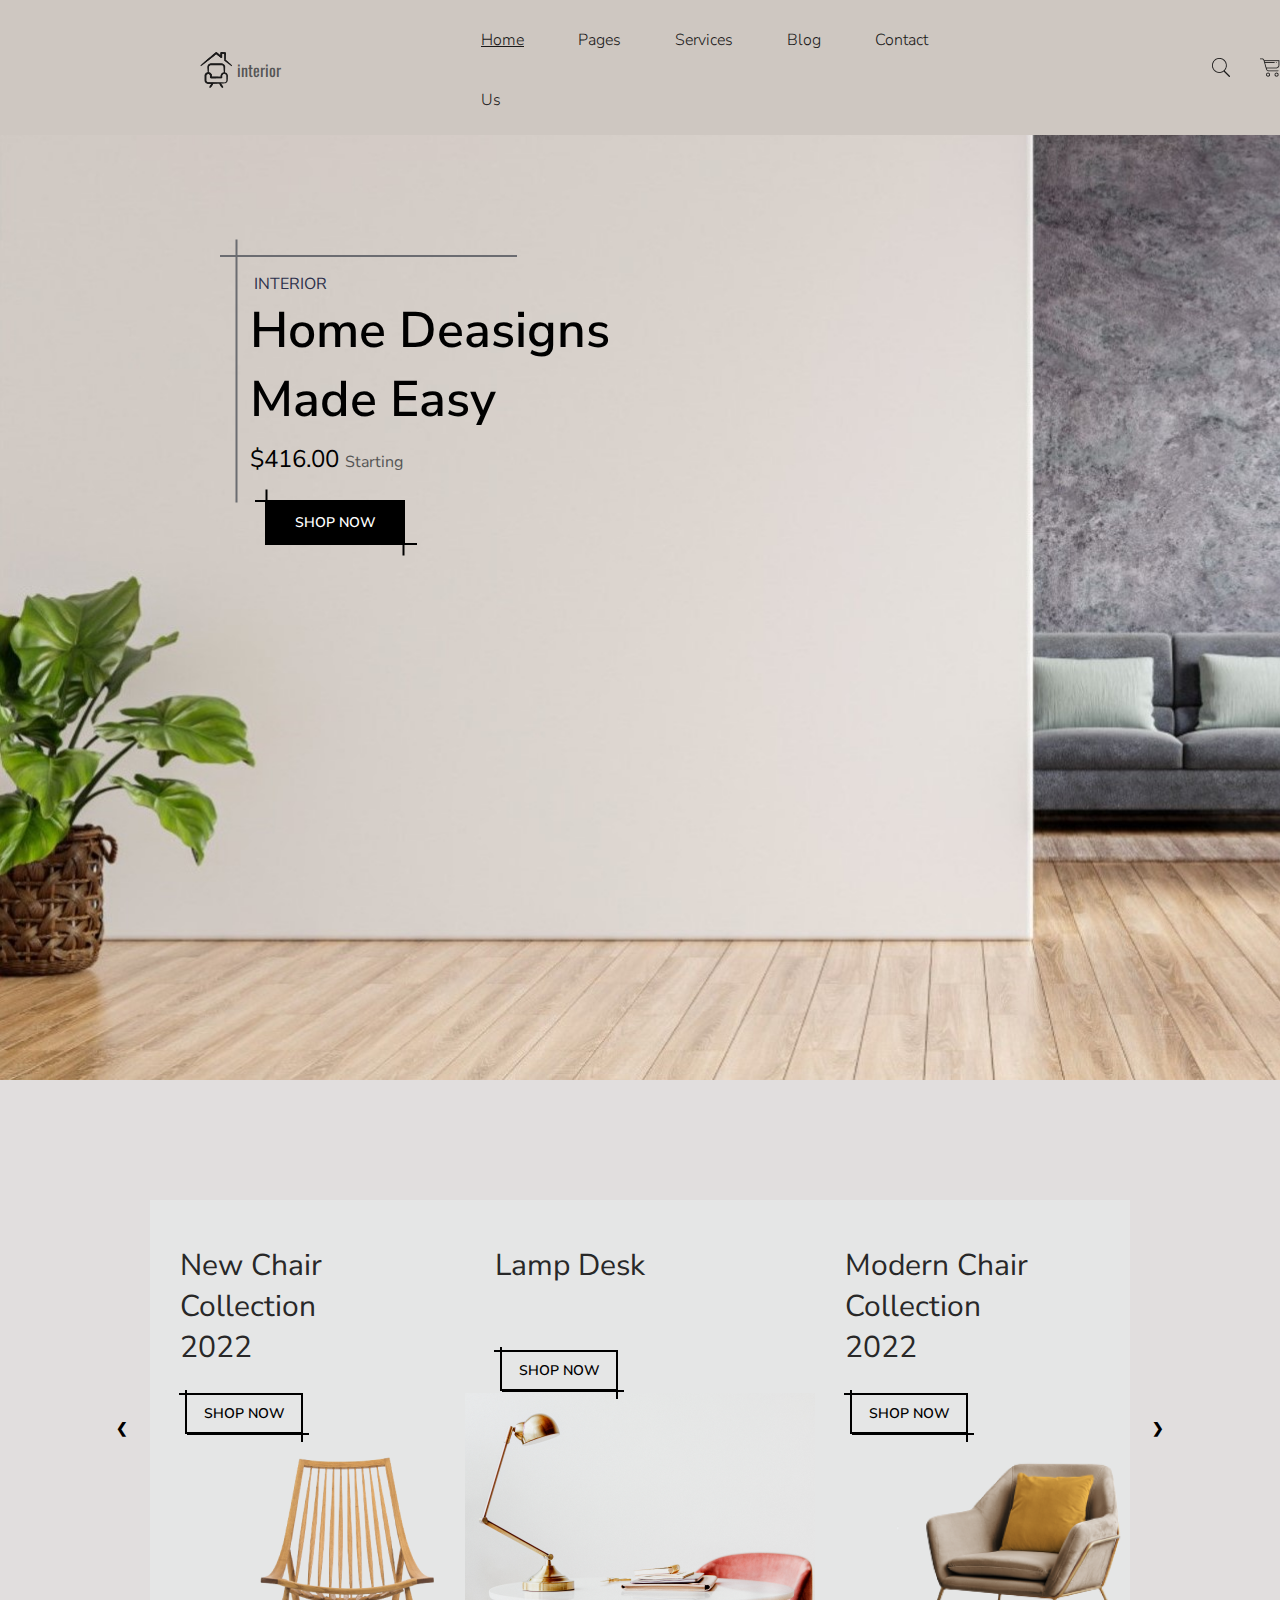
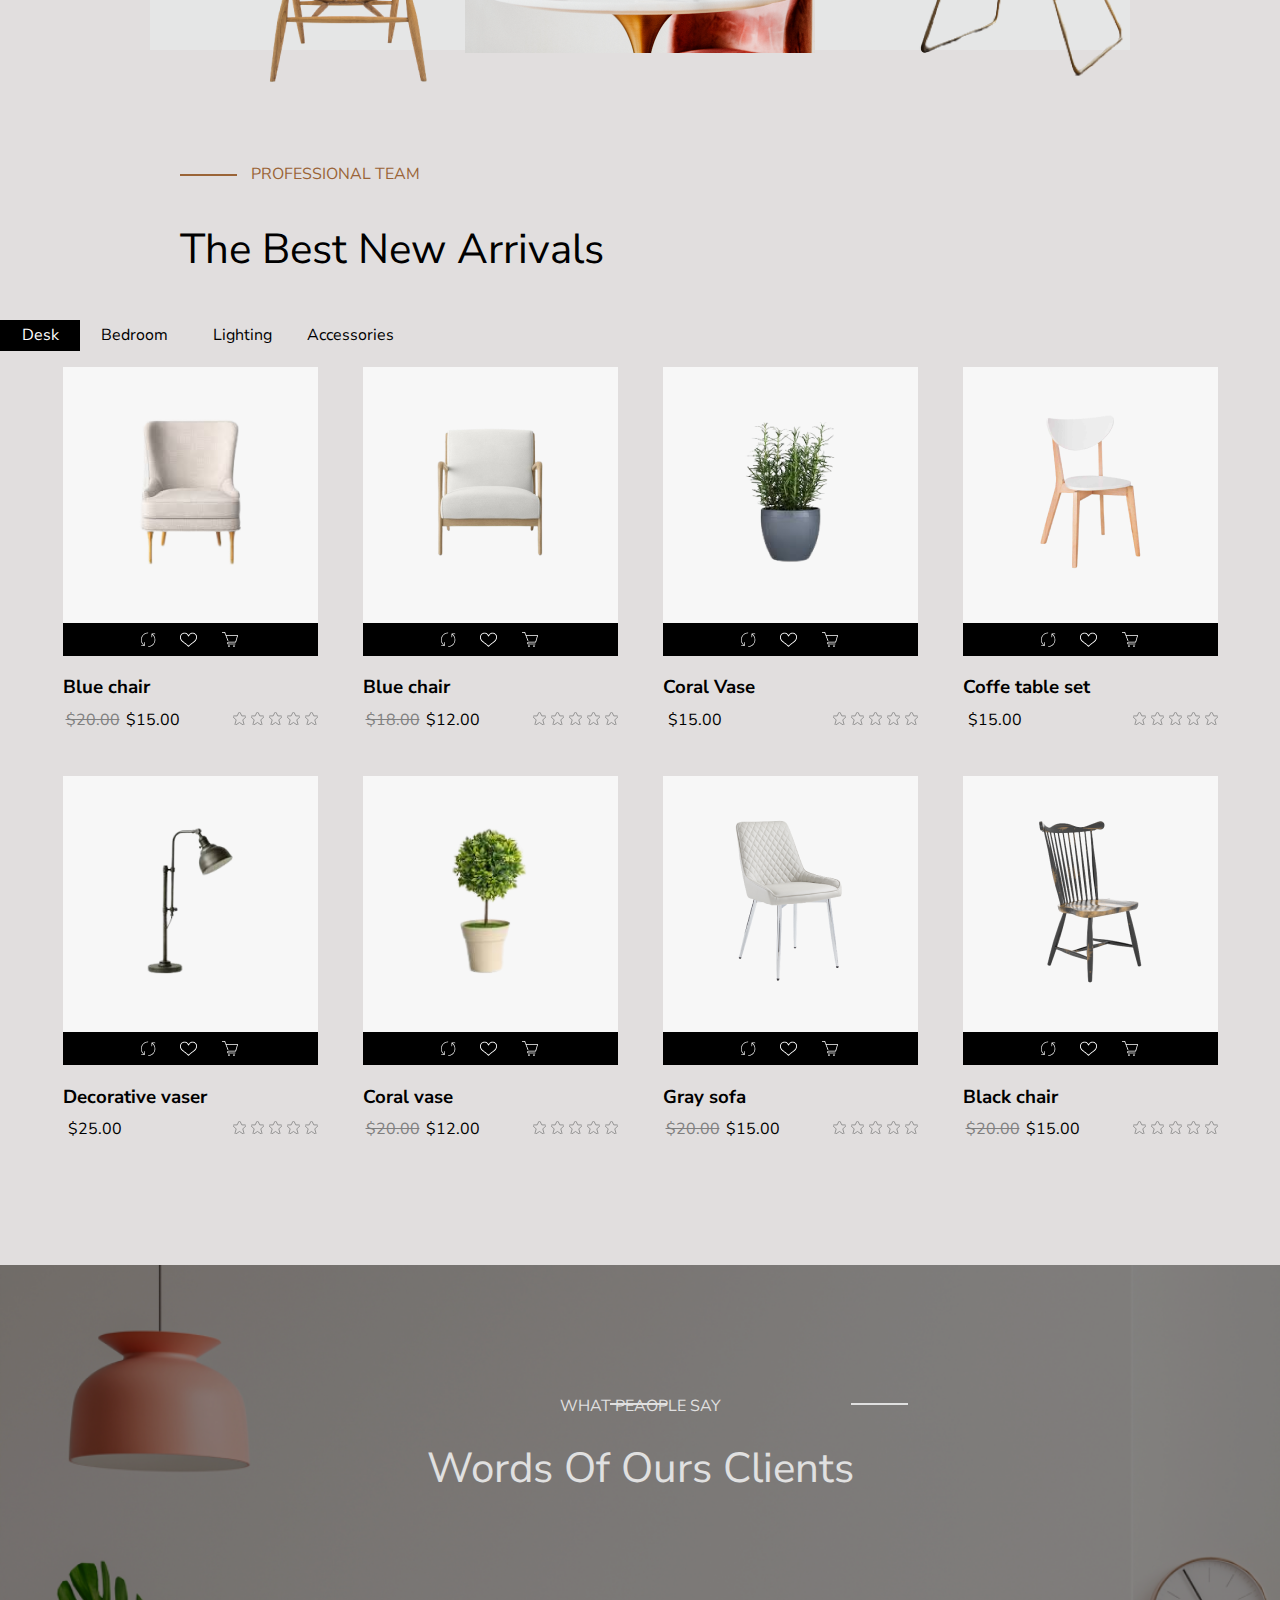
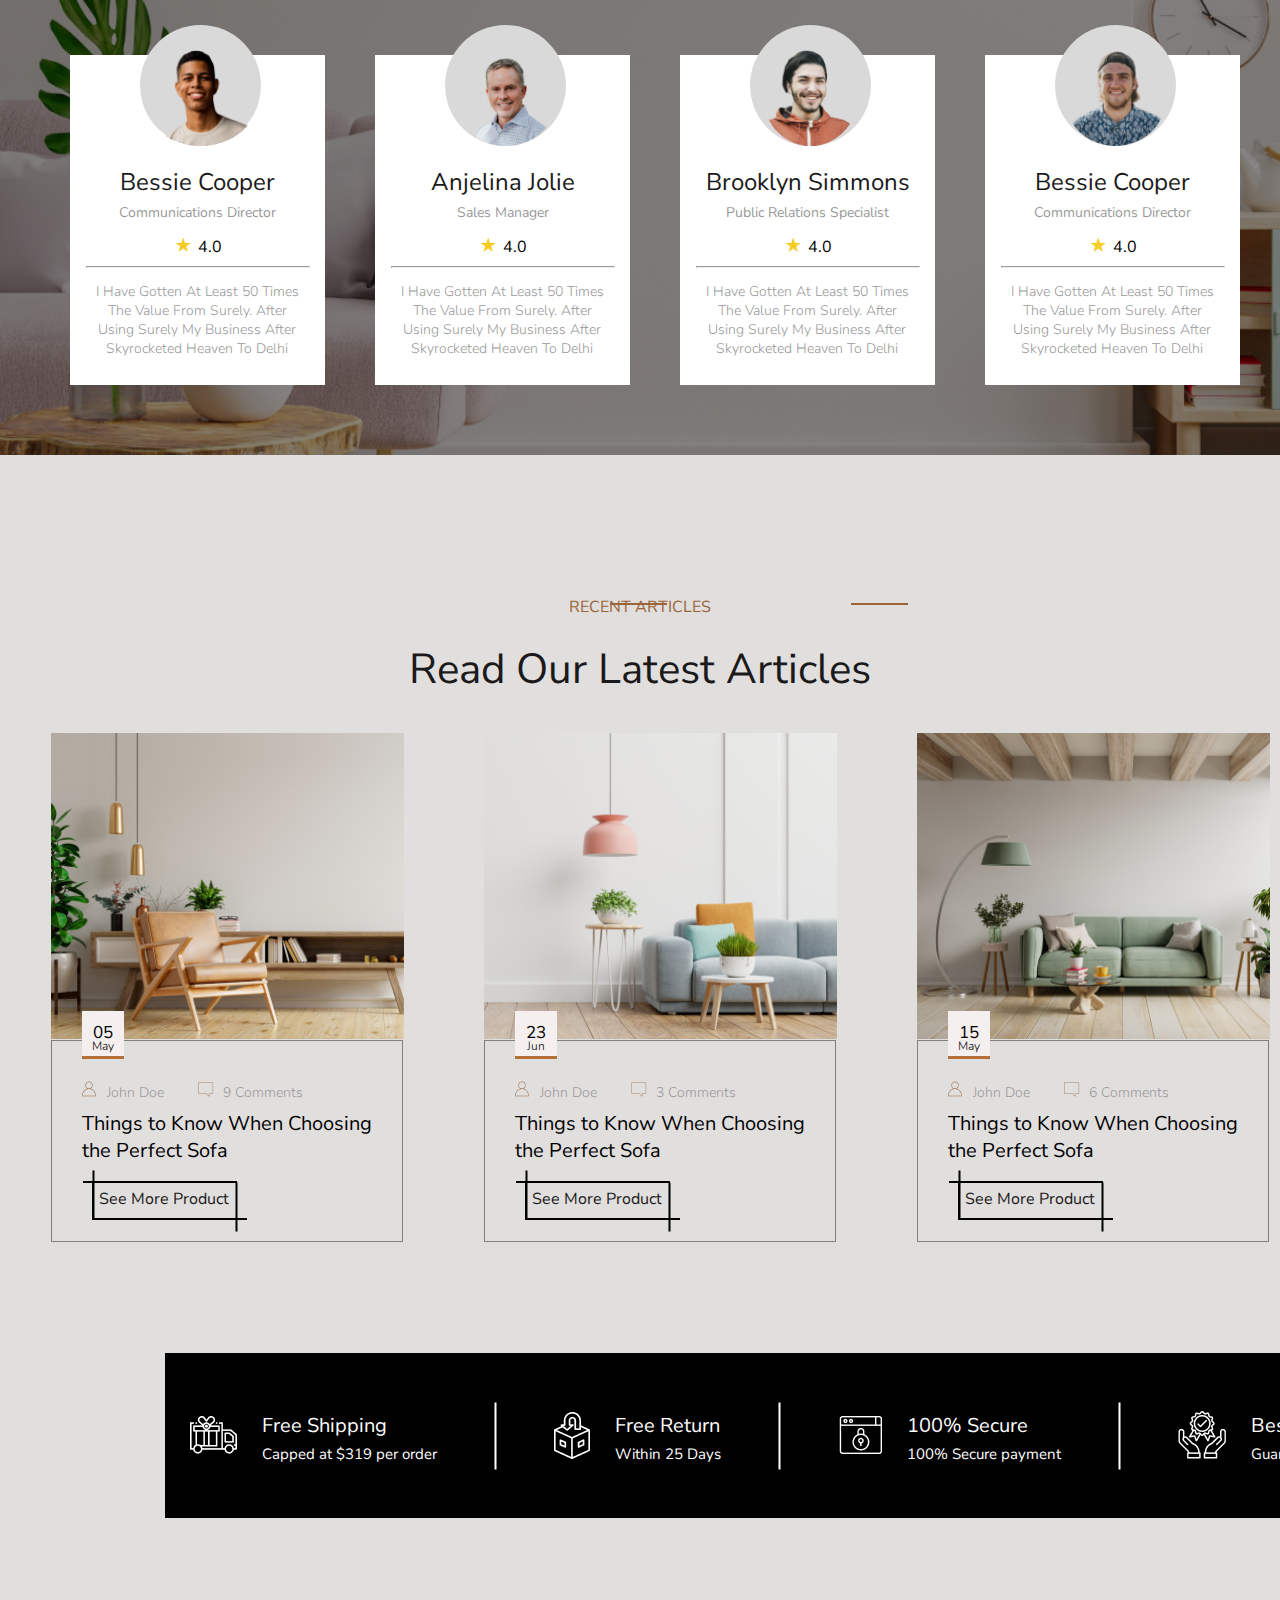
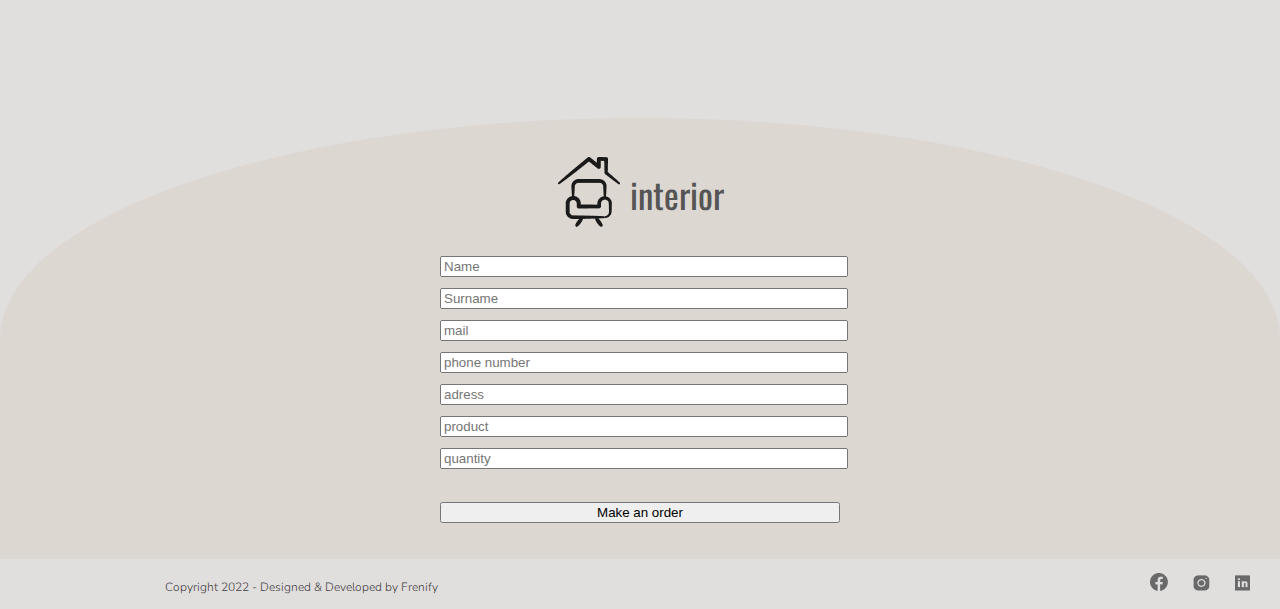
==== commit 51cdf460: "Forth" ====
--- a/index.html
+++ b/index.html
@@ -17,6 +17,7 @@
     <link rel="manifest" href="images/site.webmanifest">
     <link rel="stylesheet" href="styless/style_header.css">
     <link rel="stylesheet" href="styless/style_main.css">
+    <link rel="stylesheet" href="styless/style_footer.css">
     <title>MainPage</title>
 </head>
 
@@ -1148,10 +1149,110 @@
                                 <div class="bottom_line"></div>
                             </div>
                             <div class="num_per_com">
-                                
+                                <img src="images/person_icon.png" alt="">
+                                <p>John Doe</p>
                             </div>
+                            <div class="num_per_com">
+                                <img src="images/message.png" alt="">
+                                <p>9 Comments</p>
+                            </div>
+                            <h2>Things to Know When Choosing the Perfect Sofa</h2>
+                            <div class="btn_sec4">
+                                <hr class="BtnTop">
+                                <a href="">See More Product</a>
+                                <hr class="BtnBot">
+                                <hr class="BtnLeft">
+                                <hr class="BtnRight">
+                            </div>
                         </div>
                     </div>
+                    <div class="article">
+                        <img src="images/Article2.png" alt="">
+                        <div class="article_info">
+                            <div class="date">
+                                <h2>23</h2>
+                                <p>Jun</p>
+                                <div class="bottom_line"></div>
+                            </div>
+                            <div class="num_per_com">
+                                <img src="images/person_icon.png" alt="">
+                                <p>John Doe</p>
+                            </div>
+                            <div class="num_per_com">
+                                <img src="images/message.png" alt="">
+                                <p>3 Comments</p>
+                            </div>
+                            <h2>Things to Know When Choosing the Perfect Sofa</h2>
+                            <div class="btn_sec4">
+                                <hr class="BtnTop">
+                                <a href="">See More Product</a>
+                                <hr class="BtnBot">
+                                <hr class="BtnLeft">
+                                <hr class="BtnRight">
+                            </div>
+                        </div>
+                    </div> 
+                    <div class="article">
+                        <img src="images/Article3.png" alt="">
+                        <div class="article_info">
+                            <div class="date">
+                                <h2>15</h2>
+                                <p>May</p>
+                                <div class="bottom_line"></div>
+                            </div>
+                            <div class="num_per_com">
+                                <img src="images/person_icon.png" alt="">
+                                <p>John Doe</p>
+                            </div>
+                            <div class="num_per_com">
+                                <img src="images/message.png" alt="">
+                                <p>6 Comments</p>
+                            </div>
+                            <h2>Things to Know When Choosing the Perfect Sofa</h2>
+                            <div class="btn_sec4">
+                                <hr class="BtnTop">
+                                <a href="">See More Product</a>
+                                <hr class="BtnBot">
+                                <hr class="BtnLeft">
+                                <hr class="BtnRight">
+                            </div>
+                        </div>
+                    </div>
+                </div>
+                <div class="actions">
+                        <div class="action">
+                                <img src="images/Freeshiping.png" alt="">
+                        </div>
+                        <div class="action_text">
+                            <h3>Free Shipping</h3>
+                            <p>Capped at $319 per order</p>
+                        </div>
+                        <hr class="action_hr">
+                        <div class="action">
+                                <img src="images/Freereturn.png" alt="">
+                        </div>
+                        <div class="action_text">
+                            <h3>Free Return</h3>
+                            <p>Within 25 Days</p>
+                        </div>
+                        <hr class="action_hr">
+                        <div class="action">
+                          
+                                <img src="images/100%secure.png" alt="">
+                        
+                        </div>
+                        <div class="action_text">
+                            <h3>100% Secure</h3>
+                            <p>100% Secure payment</p>
+                        </div>
+                        <hr class="action_hr">
+                        <div class="action">
+                                <img src="images/BestPrice.png" alt="">
+                        </div>
+                        <div class="action_text">
+                            <h3>Best Price</h3>
+                            <p>Guaranteed Gifts</p>
+                        </div>
                 </div>
         </section>
 
@@ -1159,12 +1260,54 @@
 
 
 
-    <footer>
-
-
-    </footer>
-
-
+    
+        <section>
+            <div class="form_footer">
+                <div>
+                    <div class="logo_name">
+                        <img src="images/logo.png" alt="">
+                        <p class="int_p">interior</p>
+                    </div>
+                </div>
+                <form id="order_form" action="orders_ajax.php" method="post" class="form_order">
+                    <input type="text" id="name" name="name" required placeholder="Name"><br>
+
+                    <input type="text" id="name" name="surname" required placeholder="Surname"><br>
+
+                    <input type="email" id="email" name="email" required placeholder="mail"><br>
+                    
+                    <input type="tel" id="phone" name="phone" required placeholder="phone number"><br>
+                    
+                    <input type="tel" id="adress" name="adress" required placeholder="adress"><br>
+
+                    <input type="text" id="product" name="product" required placeholder="product"><br>
+                    
+                    <input type="number" id="quantity" name="quantity" min="1" required placeholder="quantity"><br><br>
+                    
+                    <input type="submit" value="Make an order">
+                </form>
+                <p id="successMessage" style="display: none;  color: rgb(230, 229, 201);">Ваше замовлення було успішно відправлено!</p>
+            </div>
+            <div class="foot">
+                <h2>Copyright 2022 - Designed & Developed by Frenify</h2>
+                <div class="contacts">
+                    <a href="#">
+                     <img src="images/facebook.png" alt="">
+                    </a>
+                    <a href="#">
+                     <img src="images/inst.png" alt="">
+                    </a>
+                    <a href="#">
+                     <img src="images/int.png" alt="">
+                    </a>
+                </div>
+            </div>
+        </section>
+
+
+<script
+src="https://ajax.googleapis.com/ajax/libs/jquery/3.4.1/jquery.min.js"></script>       
+<script src="js/main.js"></script>
 </body>
 
 </html>--- a/styless/style_header.css
+++ b/styless/style_header.css
@@ -14,6 +14,7 @@
      padding-bottom: 5px;
      display: flex;
      align-items: center;
+     position: sticky;
      
  }
  
--- a/styless/style_main.css
+++ b/styless/style_main.css
@@ -481,6 +481,9 @@
 
 .cont_articles{
     display: flex;
+    justify-content: center;
+    flex-wrap: nowrap;
+    gap: 40px;
 }
 
 .article{
@@ -501,7 +504,7 @@
 
 .date{
     display: block;
-    background-color: #bf6161;
+    background-color: #f6efef;
     position: absolute;
     margin-top: -30px;
     margin-left: 30px;
@@ -530,6 +533,128 @@
     width: 42px;
     height: 3px;
     margin-top: -10px;
-    background-color: #8f0000;
-}
-
+    background-color: #B47139;
+}
+
+.num_per_com{
+    display: inline-block;
+    margin-top: 40px;
+    margin-left: 30px;
+}
+
+.num_per_com>p{
+    font-family: "Nunito Sans", sans-serif;
+    font-weight: 300;
+    font-size: 14px;
+    margin-top: -20px;
+    margin-left: 25px;
+    color: #999999;
+}
+
+.article_info>h2{
+    margin-left: 30px;
+    margin-top: -6px;
+    font-family: "Nunito Sans", sans-serif;
+    font-weight: 400;
+    font-size: 20px;
+    width: 291px;
+}
+
+.btn_sec4{
+    display: inline-block;
+    border: 1px solid black;
+    width: 143px;
+    height: 37px;
+    margin-left: 40px;
+}
+
+.btn_sec4>a{
+    display: inline-block;
+    text-decoration: none;
+    color: #1B1A1A;
+    width: 143px;
+    height: 37px;
+    margin-top: 7px;
+    margin-left: 6px;
+}
+
+.BtnTop{
+    border-color: #000000;
+    border-style: solid;
+    border-width: 0.5px;
+    width: 152px;
+    margin-top: -1px;
+    margin-left: -10px;
+    margin-bottom: -1.6px;
+    
+}
+
+.BtnBot{
+    border-color: #000000;
+     border-style: solid;
+     border-width: 0.5px;
+     width: 152px;
+     margin-left: 0px;
+     margin-top: -7px;
+}
+
+.BtnLeft{
+    border-color: #000000;
+     border-style: solid;
+     border-width: 0.5px;
+     width: 47px;
+     margin-left: -24px;
+     margin-top: -34px;
+     rotate: 90deg;
+}
+
+.BtnRight{
+    border-color: #000000;
+     border-style: solid;
+     border-width: 0.5px;
+     width: 47px;
+     margin-left: 119px;
+     margin-top: 10px;
+     rotate: 90deg;
+}
+
+.actions{
+    display: flex;
+    flex-wrap: nowrap;
+    width: 1225px;
+    height: 165px;
+    background-color: #000000;
+    margin-top: 111px;
+    margin-left: 165px;
+    align-items: center;
+}
+
+.action{
+    margin-left: 25px;
+    margin-top: 5px;
+    margin-right: 25px;
+}
+
+.action_text{
+    color: white;
+    margin-right: 25px;
+}
+
+.action_text>h3{
+    font-family: "Nunito Sans", sans-serif;
+    font-weight: 400;
+    font-size: 20px;
+}
+
+.action_text>p{
+    margin-top: -15px;
+    font-family: "Nunito Sans", sans-serif;
+    font-weight: 400;
+    font-size: 15px;
+}
+
+.action_hr{
+    border: 0.5px solid white;
+    width: 65px;
+    rotate: 90deg;
+}--- a/styless/style_footer.css
+++ b/styless/style_footer.css
@@ -0,0 +1,70 @@
+.logo_name{
+    display: flex;
+    margin-top: 10px;
+    justify-content: center;
+    align-items: center;
+    gap: 10px;
+}
+
+.logo_name>img{
+    margin-top: 10px;
+    height: 70px;
+}
+
+.int_p{
+    color: #555555;
+    display: inline;
+    font-family: "Oswald", sans-serif;
+    font-weight: 400;
+    font-size: 35px;
+    margin-top: 50px;
+    margin-left: 0px;
+}
+
+
+.form_footer{
+    margin-top: 200px;
+    height: 441px;
+    background-color: #DDD7D1;
+    border-radius: 100% 100% 0% 0%;
+}
+
+.form_order {
+    width: 400px; /* Ширина форми */
+    margin: 0 auto; /* Автоматичний відступ зверху і знизу, але автоматично вирівнює форму по центру */
+    text-align: center; /* Вирівнює текст внутрішніх елементів по центру */
+}
+
+/* Додатковий стиль для елементів у формі, якщо потрібно */
+.form_order input {
+    display: inline-block; /* Кожен елемент розміщується у своєму рядку */
+    margin-bottom: 10px; /* Відступ між елементами */
+    width: 100%; /* Розширення елементів на всю ширину форми */
+}
+
+
+
+.foot{
+    padding-top: 10px;
+    height: 40px;
+
+}
+
+.foot>h2{  
+    display: inline-block;
+    margin-left: 165px;
+    color: #424242;
+    font-family: "Nunito Sans", sans-serif;
+    font-weight: 300;
+    font-size: 12px;
+}
+
+.contacts{
+    display: inline-block;
+    margin-left: 708px;
+}
+
+.contacts>a{
+    margin-right: 21px;
+    text-decoration: none;
+}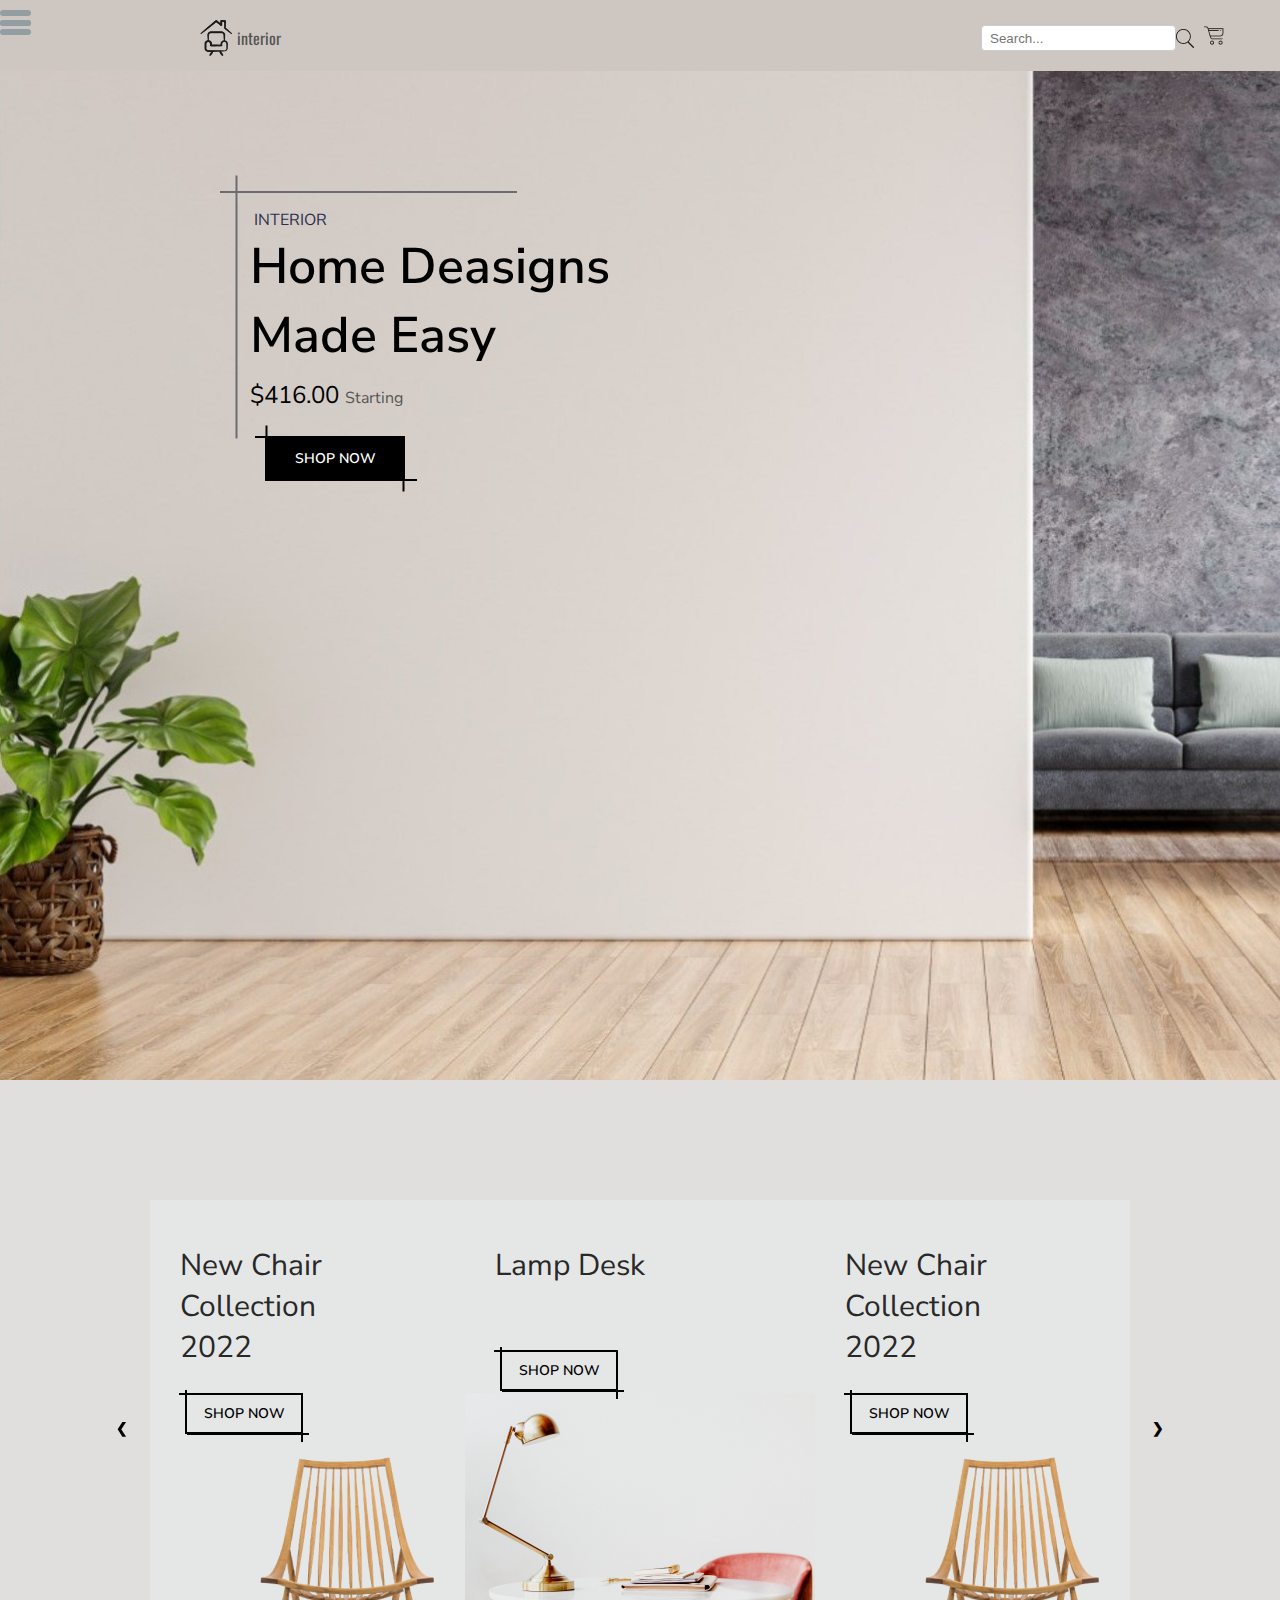
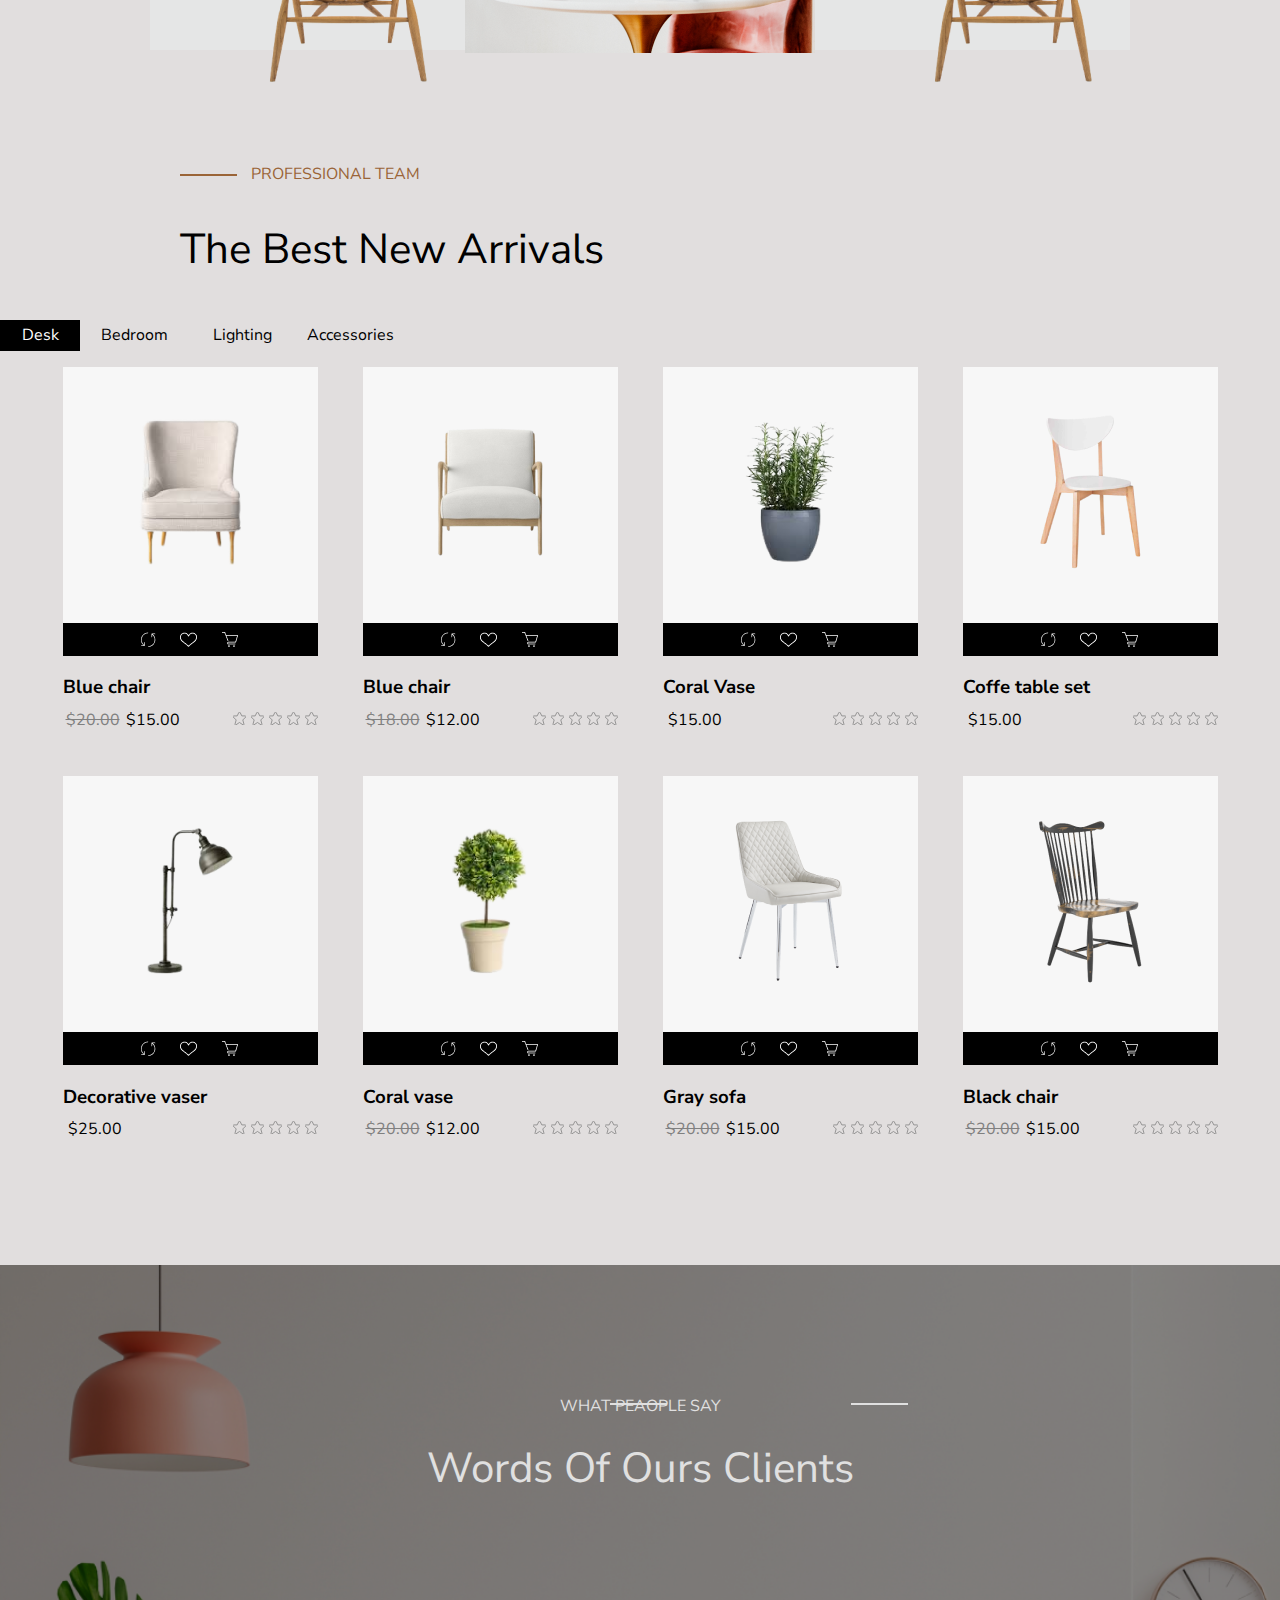
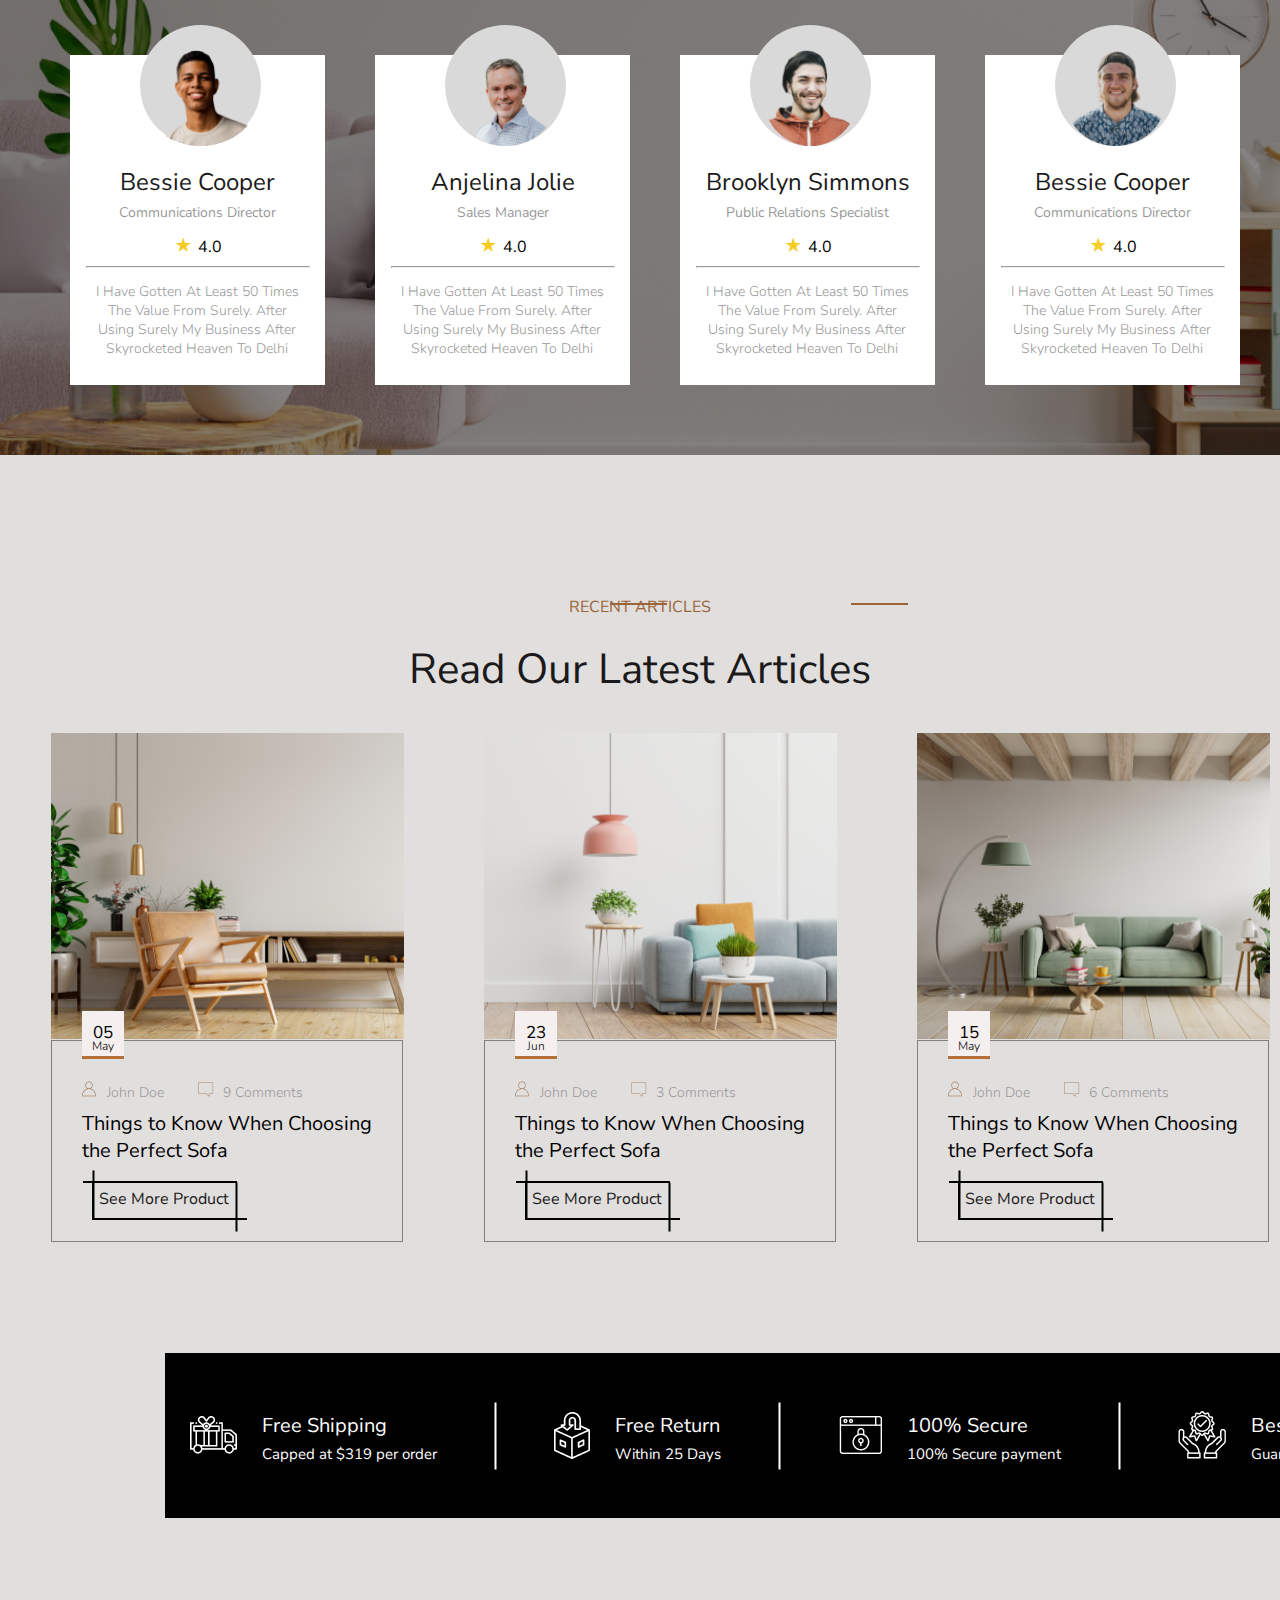
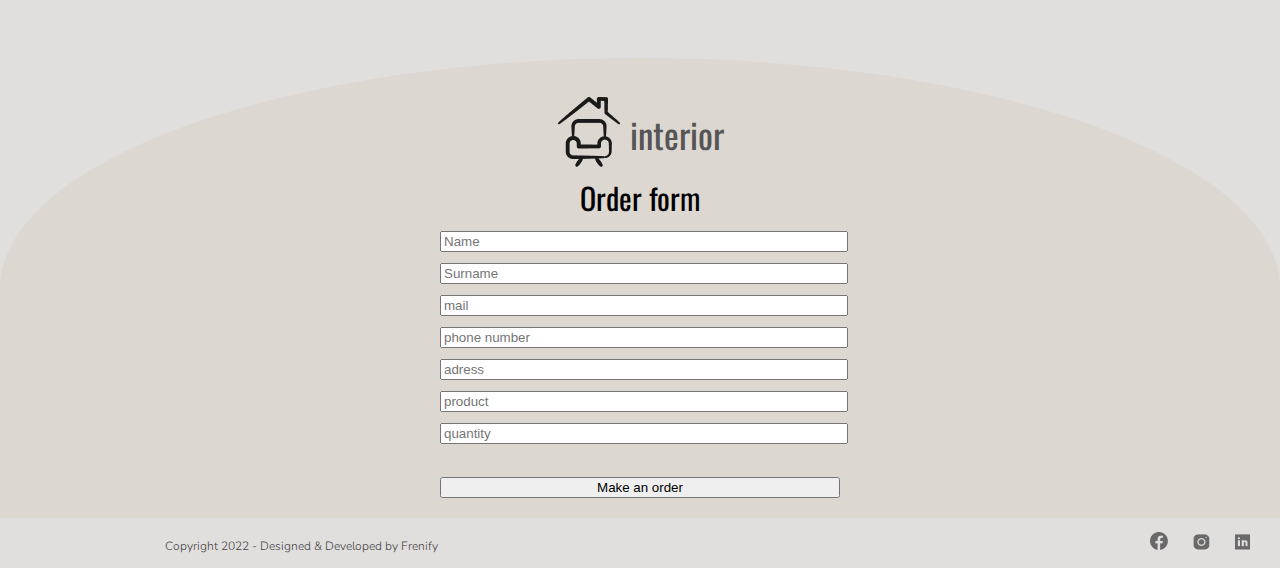
==== commit 0db9113b: "10.06" ====
--- a/index.html
+++ b/index.html
@@ -29,17 +29,22 @@
                     <img src="images/logo.png" width="32px" alt="">
                     <p class="logo_text">interior</p>
                 </div>
-                <div class="nav_list">
-                    <a class="nav_item nav_home" href="#">Home</a>
-                    <a class="nav_item" href="#">Pages</a>
-                    <a class="nav_item" href="#">Services</a>
-                    <a class="nav_item" href="#">Blog</a>
-                    <a class="nav_item" href="#">Contact Us</a>
+                <div class="nav-menu ">
+                    <div id="burger">
+                        <span></span><span></span><span></span><span></span>
+                    </div>
+                    <ul class="menu">
+                        <li><a class="nav_item nav_home" href="index.html">Home</a></li>
+                        <li><a class="nav_item" href="Aboutus.html">About us</a></li>
+                        <li><a class="nav_item" href="login.php">Log in</a></li>
+                        <li><a class="nav_item" href="contacts.html">Contact Us</a></li>
+                    </ul>
                 </div>
                 <div class="search">
-                    <a href="#">
-                        <img src="images/search.png" alt="">
-                    </a>
+                    <form action="#" method="GET">
+                        <input type="text" name="search" placeholder="Search...">
+                        <img src="images/search.png" alt="Search">
+                    </form>
                 </div>
                 <div>
                     <a href="#">
@@ -71,51 +76,64 @@
 
 
     <main>
-        <section class="sec1">
-            <div class="slideshow_container">
-                <div class="block_card">
-                    <h2>New Chair Collection 2022</h2>
-                    <div class="card_btn">
-                        <hr class="Tophr_card">
-                        <a href="#">SHOP NOW</a>
-                        <hr class="bottomhr_card">
-                        <hr class="Lefthr_card">
-                        <hr class="righthr_card">
-                    </div>
-                    <div class="card_img">
-                        <img src="images/image-asset-removebg-preview 1.png" alt="Крісло">
-                    </div>
-                </div>
-                <div class="block_card block_card2">
-                    <h2>Lamp Desk</h2>
-                    <div class="card_btn">
-                        <hr class="Tophr_card">
-                        <a href="#">SHOP NOW</a>
-                        <hr class="bottomhr_card">
-                        <hr class="Lefthr_card">
-                        <hr class="righthr_card">
-                    </div>
-                    <div class="card_img card_desk">
-                        <img src="images/desk-lamp-marble-table 1.png" alt="Крісло">
-                    </div>
-                </div>
-                <div class="block_card">
-                    <h2>Modern Chair Collection 2022</h2>
-                    <div class="card_btn">
-                        <hr class="Tophr_card">
-                        <a href="#">SHOP NOW</a>
-                        <hr class="bottomhr_card">
-                        <hr class="Lefthr_card">
-                        <hr class="righthr_card">
-                    </div>
-                    <div class="card_img">
-                        <img src="images/picture-frame-by-velvet-armchair-removebg-preview 1.png" alt="Крісло">
-                    </div>
-                </div>
-                <a class="prev" onclick="plusSlides(-1)">&#10094;</a>
-                <a class="next" onclick="plusSlides(1)">&#10095;</a>
+    <section class="sec1">
+        <div class="slideshow_container">
+            <div class="block_card">
+                <h2>New Chair Collection 2022</h2>
+                <div class="card_btn">
+                    <hr class="Tophr_card">
+                    <a href="#">SHOP NOW</a>
+                    <hr class="bottomhr_card">
+                    <hr class="Lefthr_card">
+                    <hr class="righthr_card">
+                </div>
+                <div class="card_img">
+                    <img src="images/image-asset-removebg-preview 1.png" alt="Крісло">
+                </div>
             </div>
-        </section>
+            <div class="block_card block_card2">
+                <h2>Lamp Desk</h2>
+                <div class="card_btn">
+                    <hr class="Tophr_card">
+                    <a href="#">SHOP NOW</a>
+                    <hr class="bottomhr_card">
+                    <hr class="Lefthr_card">
+                    <hr class="righthr_card">
+                </div>
+                <div class="card_img card_desk">
+                    <img src="images/desk-lamp-marble-table 1.png" alt="Крісло">
+                </div>
+            </div>
+            <div class="block_card">
+                <h2>New Chair Collection 2022</h2>
+                <div class="card_btn">
+                    <hr class="Tophr_card">
+                    <a href="#">SHOP NOW</a>
+                    <hr class="bottomhr_card">
+                    <hr class="Lefthr_card">
+                    <hr class="righthr_card">
+                </div>
+                <div class="card_img">
+                    <img src="images/image-asset-removebg-preview 1.png" alt="Крісло">
+                </div>
+            </div>
+            <div class="block_card">
+                <h2>Modern Chair Collection 2022</h2>
+                <div class="card_btn">
+                    <hr class="Tophr_card">
+                    <a href="#">SHOP NOW</a>
+                    <hr class="bottomhr_card">
+                    <hr class="Lefthr_card">
+                    <hr class="righthr_card">
+                </div>
+                <div class="card_img">
+                    <img src="images/picture-frame-by-velvet-armchair-removebg-preview 1.png" alt="Крісло">
+                </div>
+            </div>
+            <a class="prev" onclick="plusSlides(-1)">&#10094;</a>
+            <a class="next" onclick="plusSlides(1)">&#10095;</a>
+        </div>
+    </section>
 
         <section class="sec2">
             <div class="container2">
@@ -1261,13 +1279,14 @@
 
 
     
-        <section>
+        <section >
             <div class="form_footer">
                 <div>
                     <div class="logo_name">
                         <img src="images/logo.png" alt="">
                         <p class="int_p">interior</p>
                     </div>
+                <h2 class="text_form">Order form</h2>
                 </div>
                 <form id="order_form" action="orders_ajax.php" method="post" class="form_order">
                     <input type="text" id="name" name="name" required placeholder="Name"><br>
@@ -1308,6 +1327,27 @@
 <script
 src="https://ajax.googleapis.com/ajax/libs/jquery/3.4.1/jquery.min.js"></script>       
 <script src="js/main.js"></script>
+<script>
+    let slideIndex = 1;
+        showSlides(slideIndex);
+
+        function plusSlides(n) {
+            showSlides(slideIndex += n);
+        }
+
+        function showSlides(n) {
+            let i;
+            const slides = document.getElementsByClassName("block_card");
+            if (n > slides.length - 2) {slideIndex = 1}    
+            if (n < 1) {slideIndex = slides.length - 2}
+            for (i = 0; i < slides.length; i++) {
+                slides[i].style.display = "none";  
+            }
+            for (i = slideIndex - 1; i < slideIndex + 2; i++) {
+                slides[i].style.display = "block";
+            }
+        }
+</script>
 </body>
 
 </html>--- a/styless/style_header.css
+++ b/styless/style_header.css
@@ -54,11 +54,26 @@
      
  }
  
- .search{
-     margin-left: 230px;
-     margin-right: 30px;
- }
- 
+ .search {
+    margin-left: 500px;
+    margin-right: 10px;
+    display: inline-block;
+    position: relative;
+}
+
+.search form {
+    display: flex;
+    align-items: center;
+}
+
+.search input[type="text"] {
+    padding: 8px;
+    height: 8px;
+    border: 1px solid #ccc;
+    border-radius: 4px;
+    outline: none;
+}
+
  .header_down{
      padding-left: 30px;
      padding-top: 20px;
@@ -173,4 +188,73 @@
      margin-left: 114px;
      margin-top: 15px;
      rotate: 90deg;
- }+ }
+
+ .nav-menu {
+    position: fixed;
+  
+    top: 10px;
+    left: 0;
+    display: flex;
+    flex-direction: column;
+    z-index: 9999;
+   }
+   #burger {
+    position: relative;
+    width: 31px;
+    height: 25px;
+   }
+   #burger span {
+    position: absolute;
+ height: 6px;
+ width: 100%;
+ border-radius: 5px;
+ background-color: #939ea2;
+ top: 0;
+ bottom: 0;
+ margin: auto;
+ -webkit-transform-origin: center center;
+ -moz-transform-origin: center center;
+ -o-transform-origin: center center;
+ -ms-transform-origin: center center;
+ transform-origin: center center;
+}
+#burger span:first-child {
+ top: 0;
+ bottom: auto;
+}
+#burger span:last-child {
+ bottom: 0;
+ top: auto;
+}
+.nav-menu.active #burger span {
+ top: 0;
+ bottom: 0;
+ -moz-transform: rotate(45deg); /* Для Firefox */
+ -ms-transform: rotate(45deg); /* Для IE */
+ -webkit-transform: rotate(45deg); /* Для Safari, Chrome, iOS */
+ -o-transform: rotate(45deg); /* Для Opera */
+ transform: rotate(45deg);
+}
+.nav-menu.active #burger span:last-child {
+ -moz-transform: rotate(-45deg); /* Для Firefox */
+ -ms-transform: rotate(-45deg); /* Для IE */
+ -webkit-transform: rotate(-45deg); /* Для Safari, Chrome, iOS */
+ -o-transform: rotate(-45deg); /* Для Opera */
+ transform: rotate(-45deg);
+}
+.menu {
+ padding: 10px;
+ list-style: none;
+ margin: 0;
+ background-color: #fff;
+ position: relative;
+ left: -100%;
+}
+.menu a {
+ color: rgb(39, 61, 70);
+ text-decoration: none;
+}
+.nav-menu.active .menu {
+    left: 0;
+}
--- a/styless/style_footer.css
+++ b/styless/style_footer.css
@@ -21,10 +21,19 @@
     margin-left: 0px;
 }
 
+.text_form{
+    text-align: center;
+    margin-bottom: 10px;
+    margin-top: -20px;
+    font-family: "Oswald", sans-serif;
+    font-weight: 400;
+    font-size: 30px;
+}
 
-.form_footer{
-    margin-top: 200px;
-    height: 441px;
+.form_footer {
+    width: 100%;
+    margin-top: 140px; /* Застосовуємо негативний вертикальний відступ */
+    height: 460px;
     background-color: #DDD7D1;
     border-radius: 100% 100% 0% 0%;
 }
@@ -67,4 +76,5 @@
 .contacts>a{
     margin-right: 21px;
     text-decoration: none;
-}+}
+
